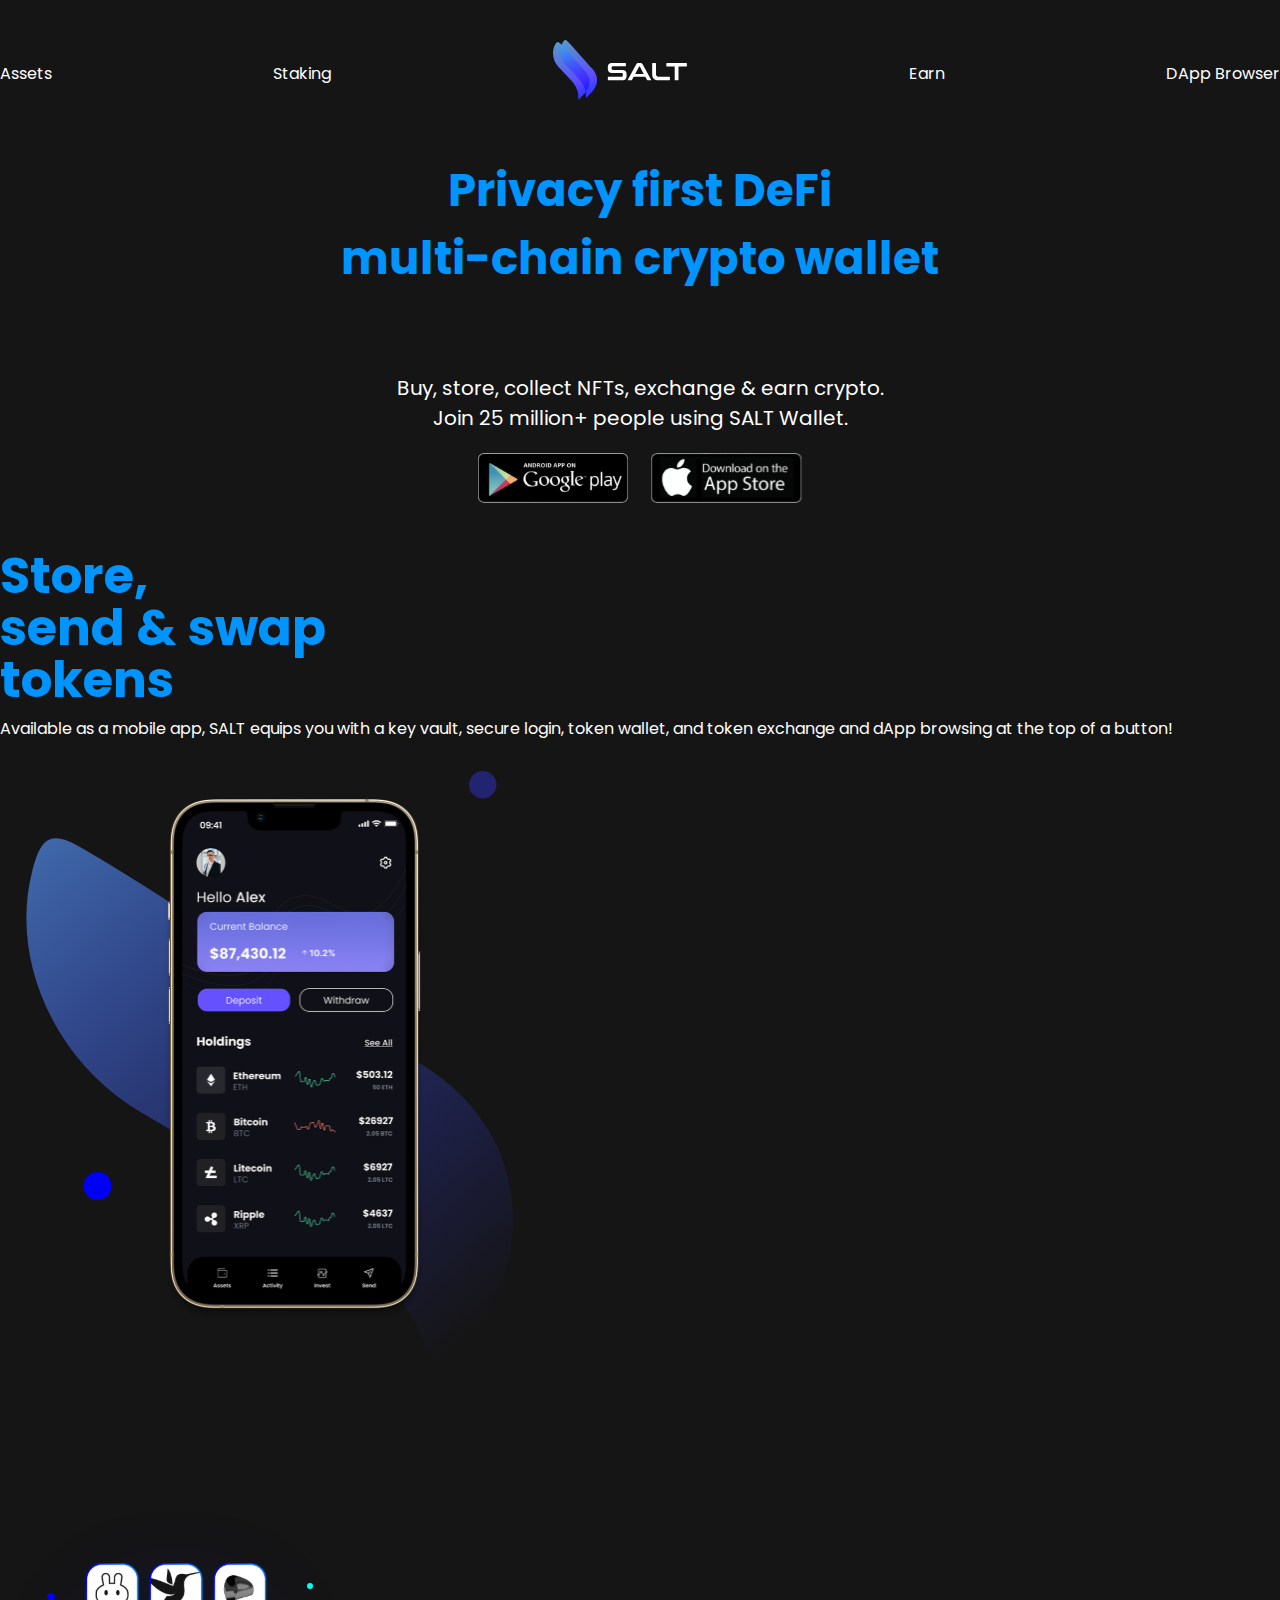
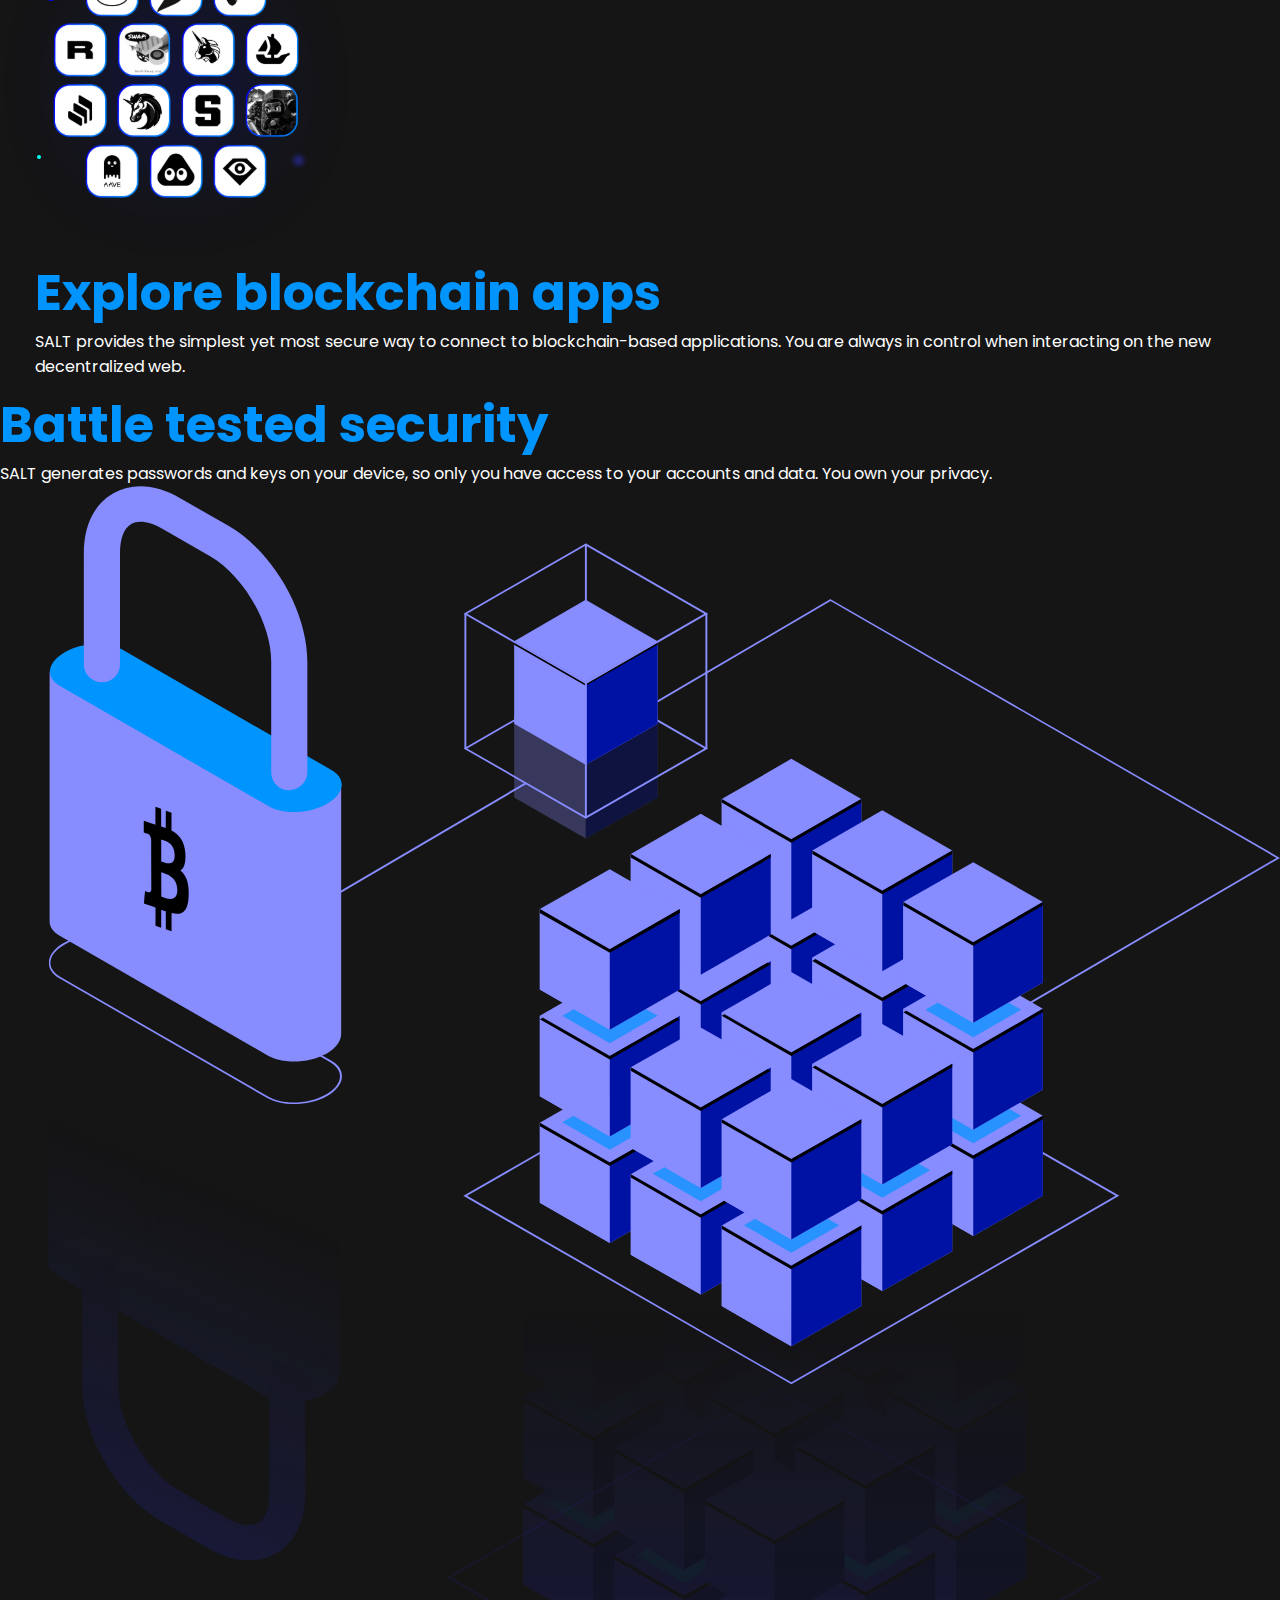
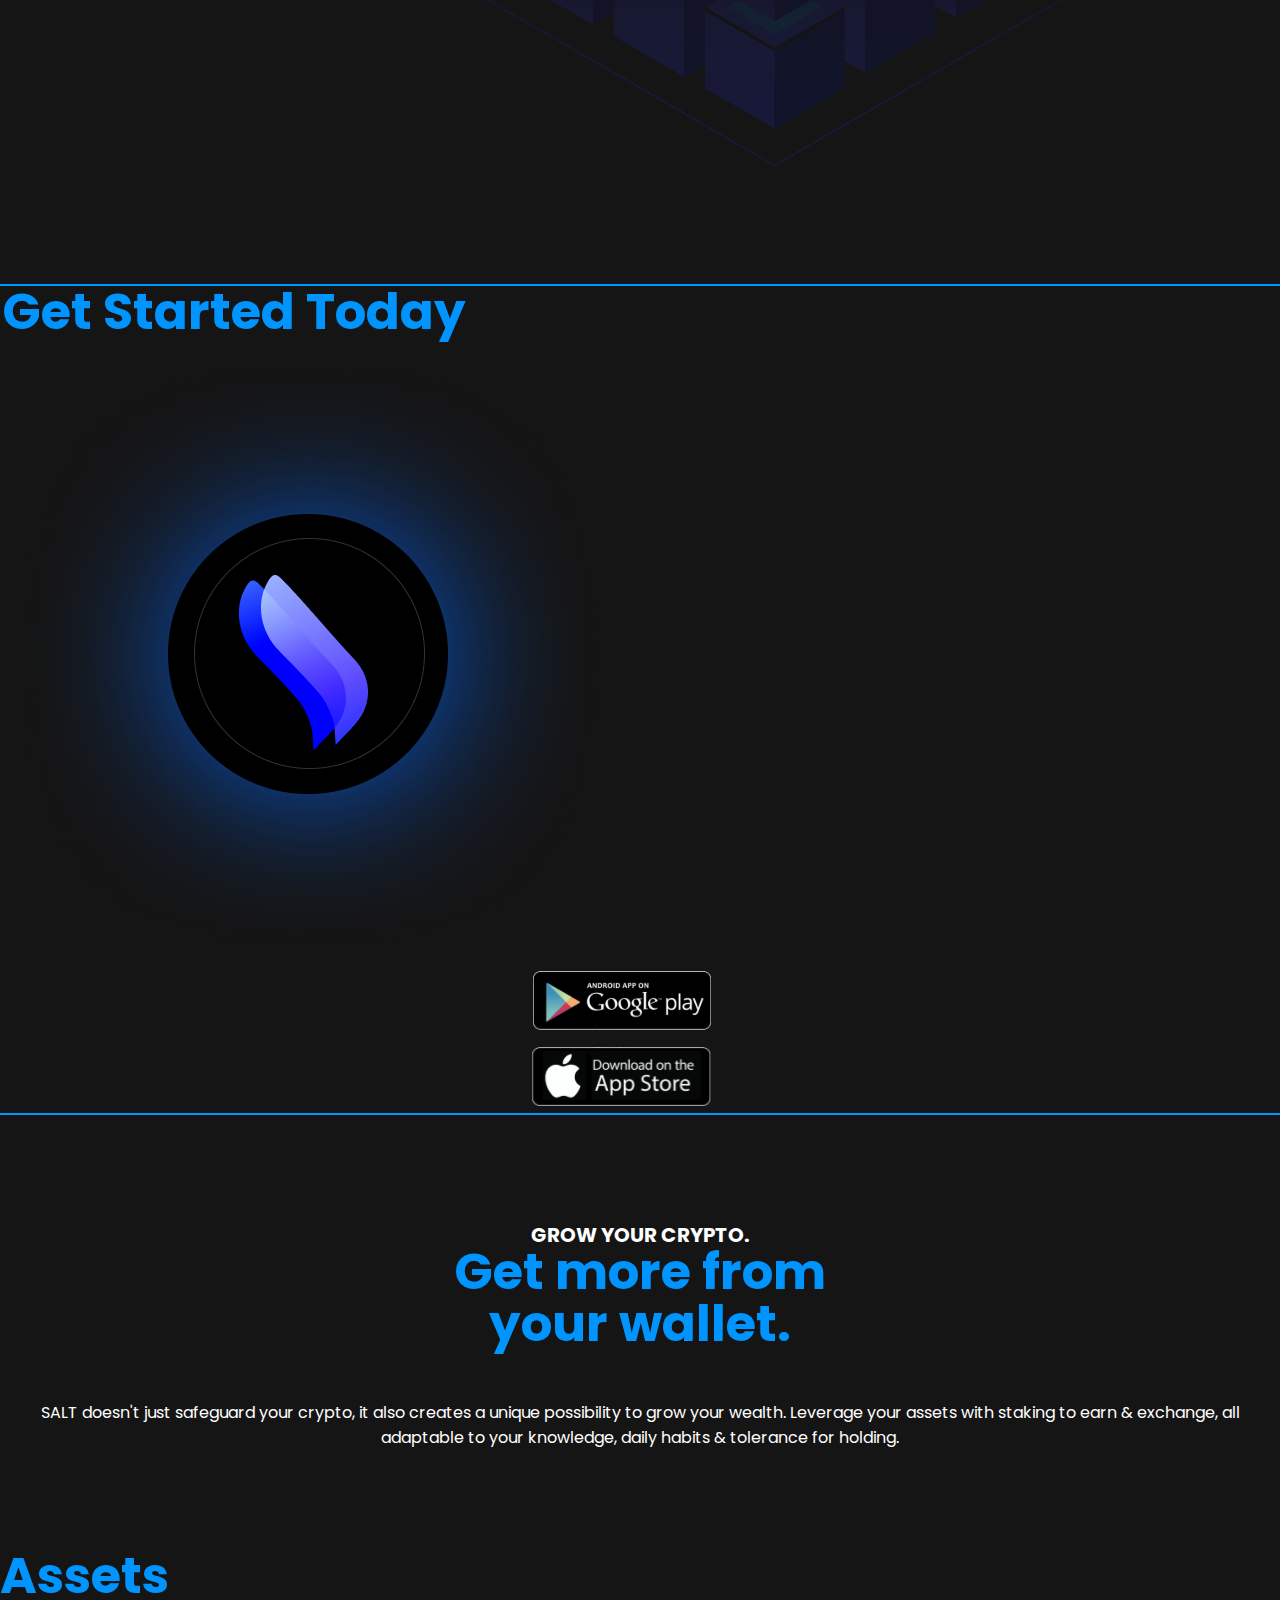
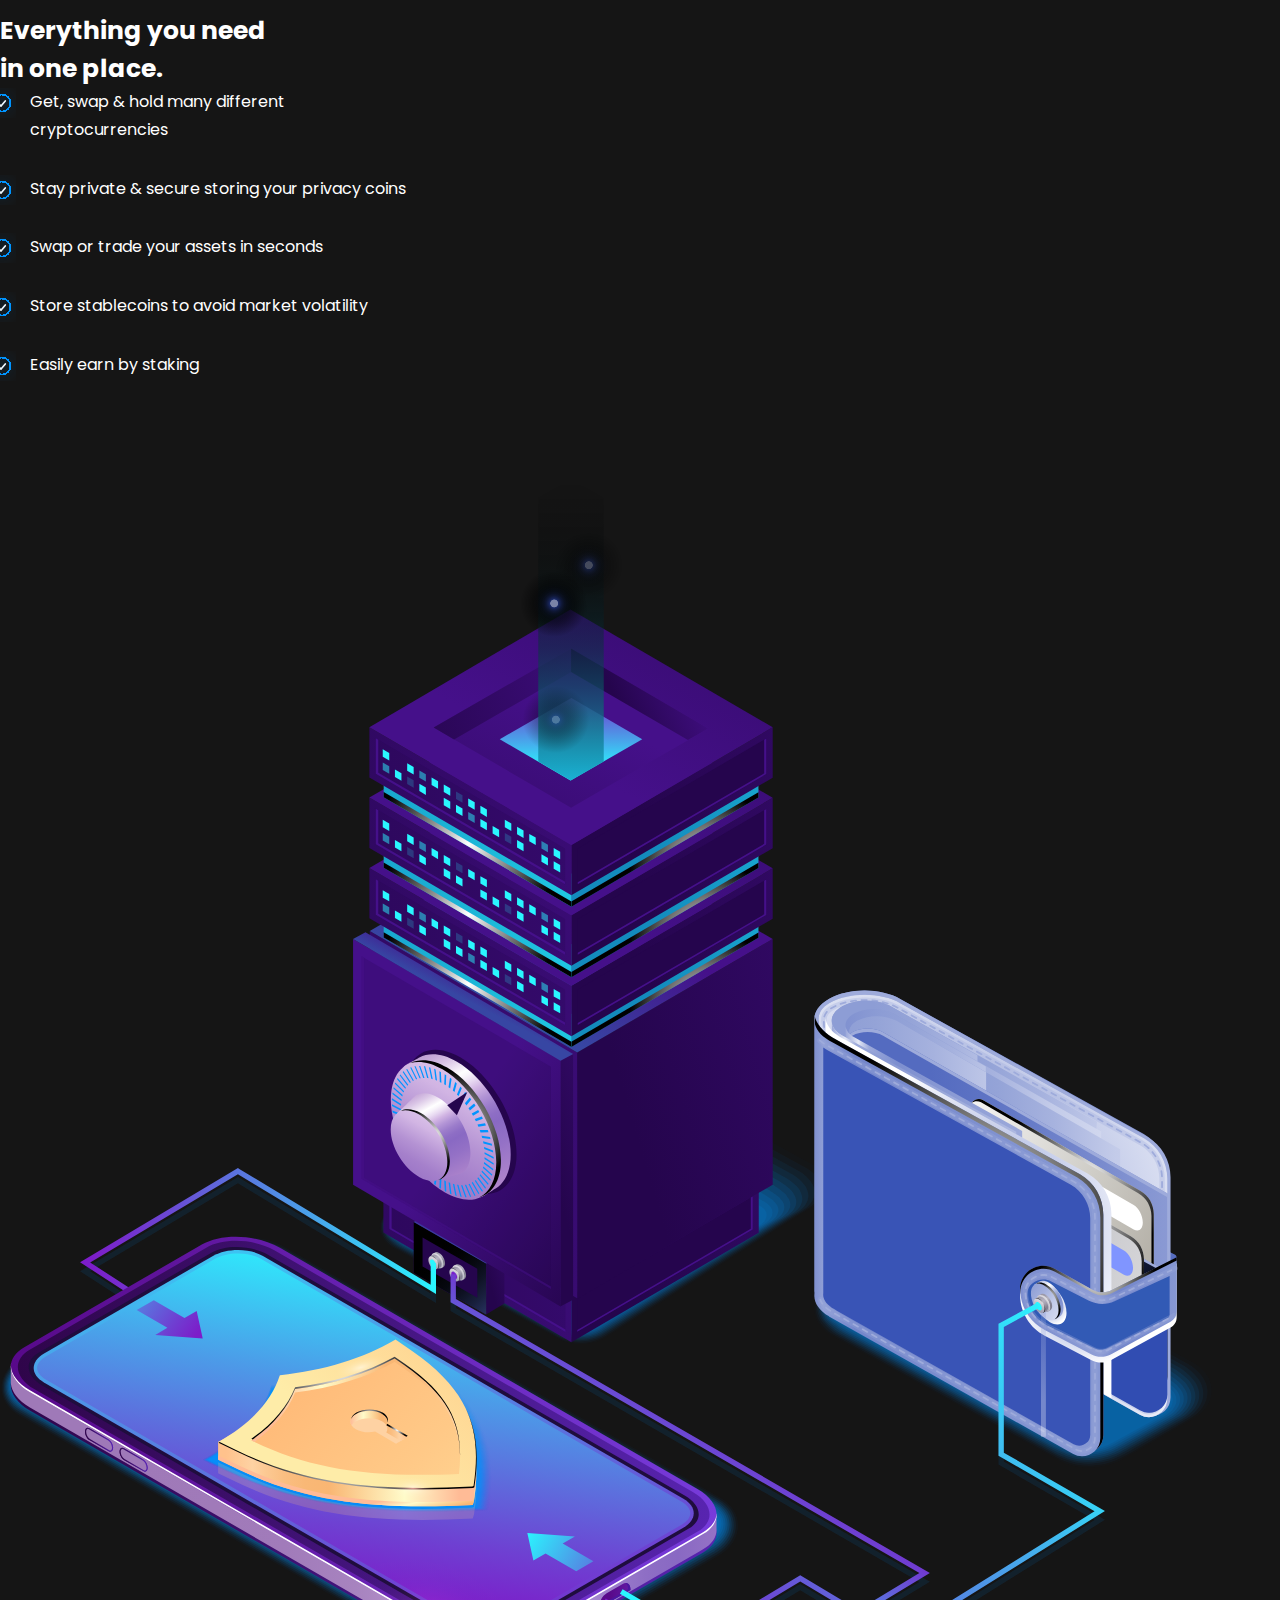
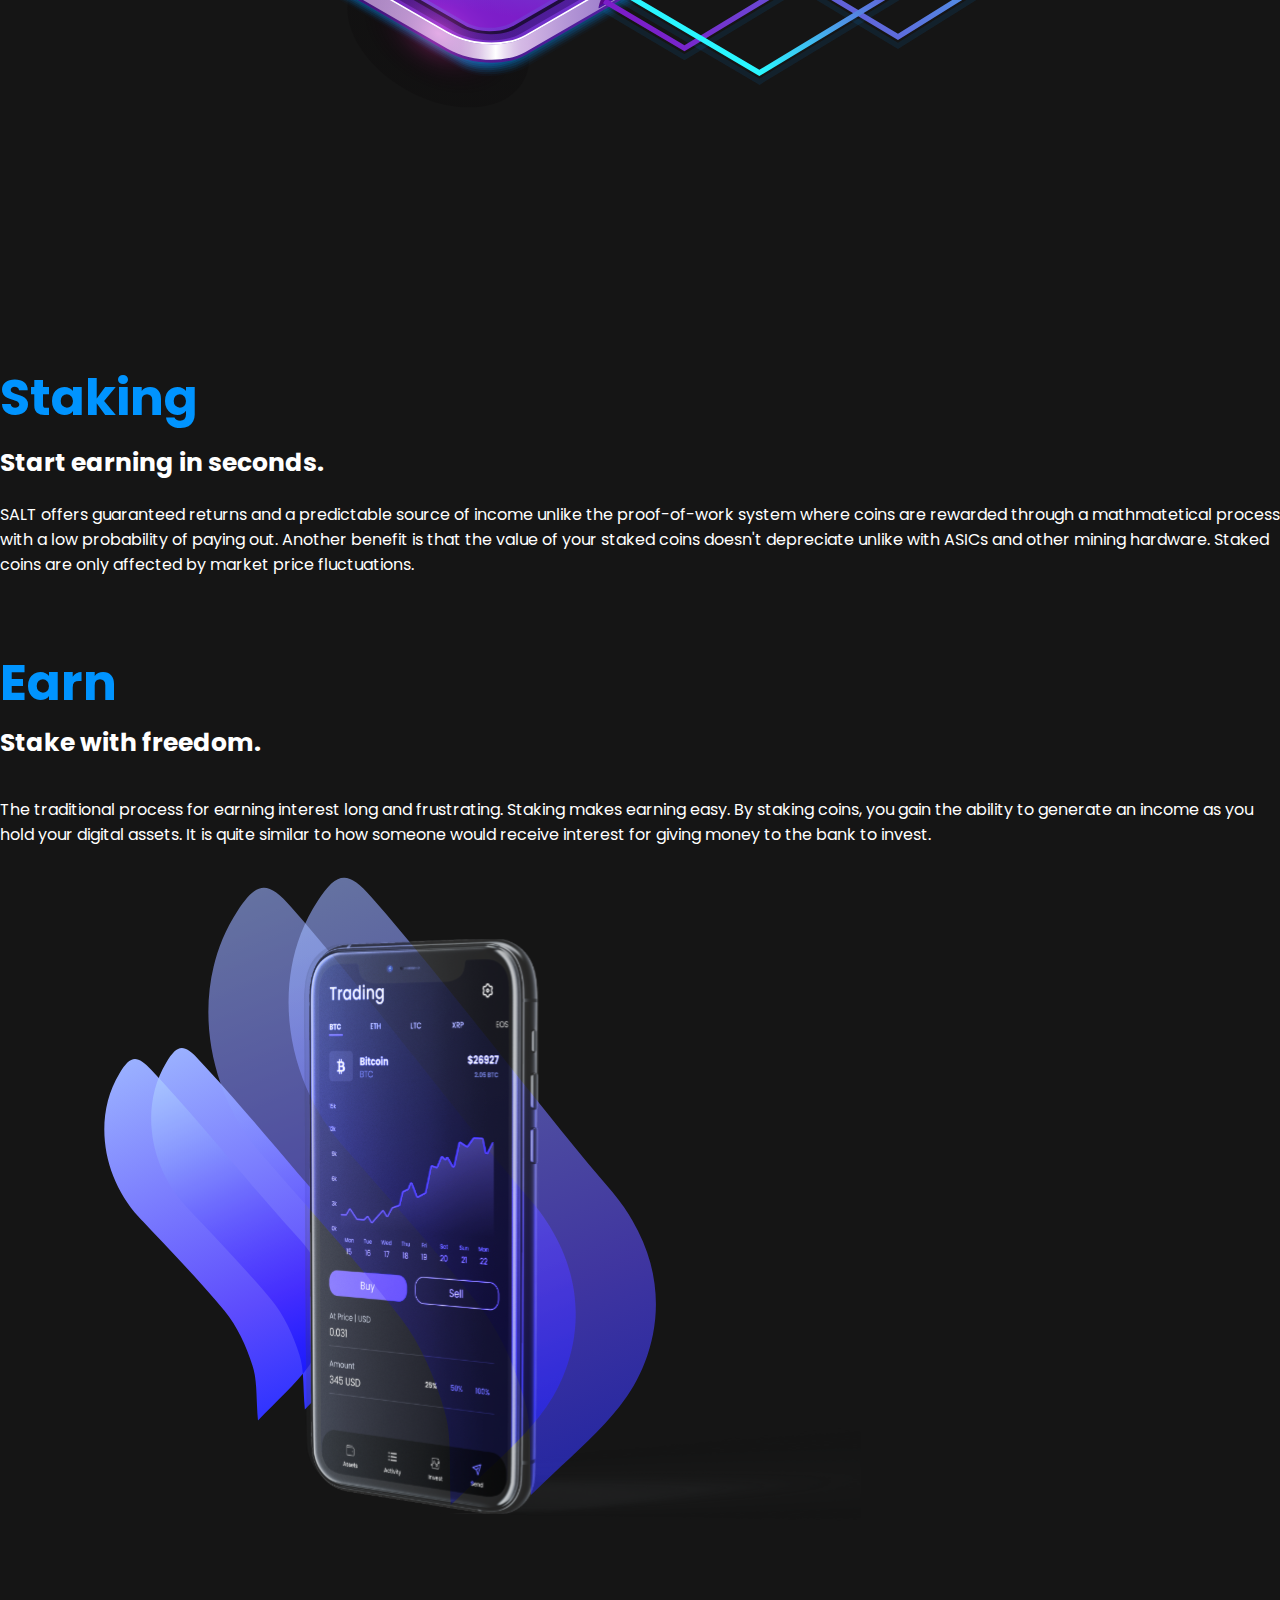
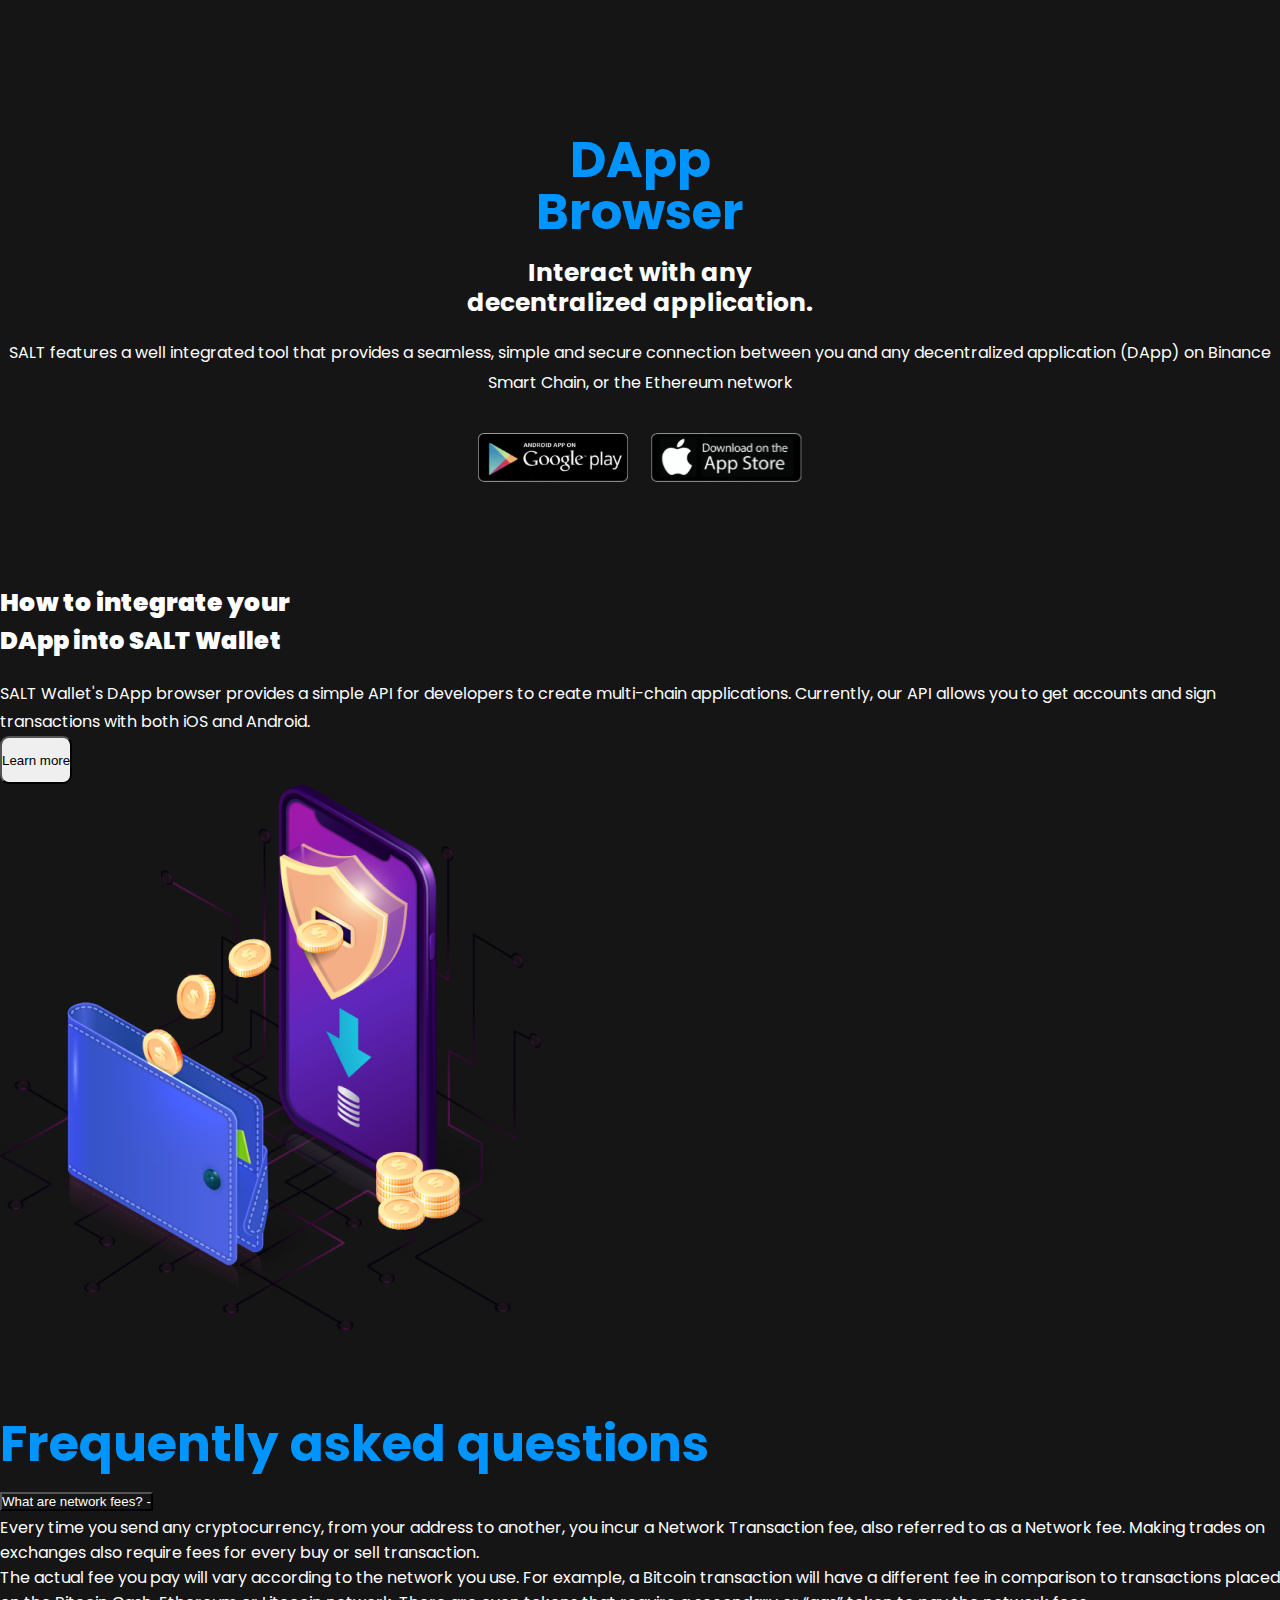
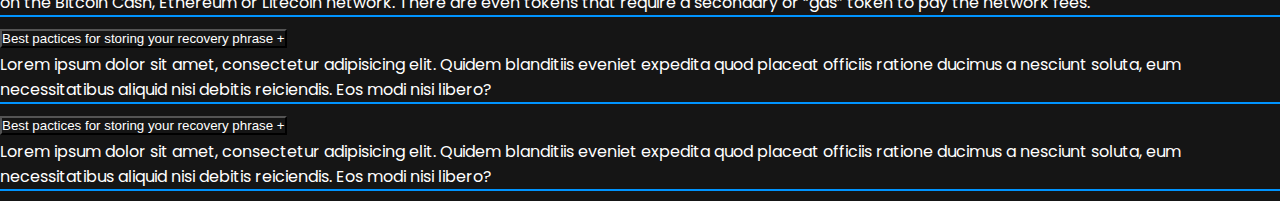
==== Assets/index.html @ 7ba1b52d "Add Salt-Wallet-Website" ====
<!DOCTYPE html>
<html lang="en">

<head>
    <meta charset="UTF-8">
    <meta name="viewport" content="width=device-width, initial-scale=1.0">
    <title>SALT Wallet - Privacy first DeFi crypto wallet</title>
    <link href="https://cdn.jsdelivr.net/npm/bootstrap@5.0.2/dist/css/bootstrap.min.css" rel="stylesheet"
        integrity="sha384-EVSTQN3/azprG1Anm3QDgpJLIm9Nao0Yz1ztcQTwFspd3yD65VohhpuuCOmLASjC" crossorigin="anonymous">
    <link rel="preconnect" href="https://fonts.googleapis.com">
    <link rel="preconnect" href="https://fonts.gstatic.com" crossorigin>
    <link href="https://fonts.googleapis.com/css2?family=Poppins:wght@200;300;400;500;800&display=swap"
        rel="stylesheet">
    <link rel="stylesheet" href="./CSS/style.css">
</head>

<body>
    <!-- header section started -->
    <header>
        <div class="container">
            <div class="row">
                <div class="col-lg-12">
                    <nav>
                        <ul class="header-list">
                            <li>
                                <a href="#">
                                    Assets
                                </a>
                            </li>
                            <li>
                                <a href="#">
                                    Staking
                                </a>
                            </li>
                            <li>
                                <a href="#">
                                    <img class="Salt-Logo" src="./Images/Salt-Logo.svg" alt="Salt-Logo">
                                </a>
                            </li>
                            <li>
                                <a href="#">
                                    Earn
                                </a>
                            </li>
                            <li>
                                <a href="#">
                                    DApp Browser
                                </a>
                            </li>
                        </ul>
                    </nav>
                </div>
            </div>
        </div>
    </header>
    <!-- header section closed -->
    <!-- banner section started -->
    <section class="banner">
        <div class="container">
            <div class="row">
                <div class="col-lg-2"></div>
                <div class="col-lg-8">
                    <h1 class="banner-h">
                        Privacy first DeFi
                        <br>
                        multi-chain crypto wallet
                    </h1>
                    <p class="banner-para">
                        Buy, store, collect NFTs, exchange & earn crypto.
                        <br>
                        Join 25 million+ people using SALT Wallet.
                    </p>
                    <div>
                        <ul class="banner-btn">
                            <li class="first">
                                <a href="#">
                                    <img class="banner-btn-img" src="../Assets/Images/google-play-btn.svg"
                                        alt="google-play-btn">
                                </a>
                            </li>
                            <li class="second">
                                <a href="#">
                                    <img class="banner-btn-img" src="../Assets/Images/Apps-store-btn.svg"
                                        alt="Apps-store-btn">
                                </a>
                            </li>
                        </ul>
                    </div>
                </div>
                <div class="col-lg-2"></div>
            </div>
        </div>
    </section>
    <!-- banner section closed -->
    <!-- buy right section started -->
    <section>
        <div class="container">
            <div class="row align-items-center">
                <div class="col-lg-6">
                    <div class="buy-content">
                        <h2 class="sec-heading">
                            Store,
                            <br>
                            send & swap
                            <br>
                            tokens
                        </h2>
                        <p class="sec-para">
                            Available as a mobile app, SALT equips you with a key vault, secure login, token wallet, and
                            token exchange and dApp browsing at the top of a button!
                        </p>
                    </div>
                </div>
                <div class="col-lg-6">
                    <div class="buy-img">
                        <img src="./Images/buy-img.svg" alt="">
                    </div>
                </div>
            </div>
        </div>
    </section>
    <!-- buy right section closed -->
    <!-- buy left section started -->
    <section>
        <div class="container">
            <div class="row align-items-center">
                <div class="col-lg-5">
                    <div class="buy-img">
                        <img src="./Images/buy-img-img-left.svg" alt="Images">
                    </div>
                </div>
                <div class="col-lg-7">
                    <div class="buy-left-content">
                        <h2 class="sec-heading">
                            Explore blockchain apps
                        </h2>
                        <p class="sec-para">
                            SALT provides the simplest yet most secure way to connect to blockchain-based applications.
                            You are always in control when interacting on the new decentralized web.
                        </p>
                    </div>
                </div>
            </div>
        </div>
    </section>
    <!-- buy left section closed -->
    <!-- box section started -->
    <section>
        <div class="container">
            <div class="row align-items-center">
                <div class="col-lg-6">
                    <div class="buy-content">
                        <h2 class="sec-heading">
                            Battle tested security
                        </h2>
                        <p class="sec-para">
                            SALT generates passwords and keys on your device, so only you have access to your accounts
                            and data. You own your privacy.
                        </p>
                    </div>
                </div>
                <div class="col-lg-6">
                    <div class="box-img">
                        <img src="./Images/img-box.svg" alt="">
                    </div>
                </div>
            </div>
        </div>
    </section>
    <!-- box section closed -->
    <!-- border section started -->
    <section class="border-sec">
        <div class="container">
            <div class="row align-items-center">
                <div class="col-lg-4">
                    <h2 class="sec-heading">
                        Get Started Today
                    </h2>
                </div>
                <div class="col-lg-5">
                    <div class="center-logo">
                        <img src="./Images/center-logo.png" alt="">
                    </div>
                </div>
                <div class="col-lg-3">
                    <div class="app-btn">
                        <a href="#">
                            <img src="../Assets/Images/google-play-btn.svg" alt="google-play-btn">
                        </a>
                        <a href="#">
                            <img src="../Assets/Images/Apps-store-btn.svg" alt="Apps-store-btn">
                        </a>
                    </div>
                </div>
            </div>
        </div>
    </section>
    <!-- border section closed -->
    <!-- Wallet section started -->
    <section class="Wallet">
        <div class="container">
            <div class="row">
                <div class="col-lg-12">
                    <div class="content-box">
                        <div class="sub-heading">
                            <h3 class="sub-h-1">
                                GROW YOUR CRYPTO.
                            </h3>
                            <h2 class="sec-heading sub-h-2">
                                Get more from
                                <br>
                                your wallet.
                            </h2>
                        </div>
                        <p class="sec-para Wallet-p">
                            SALT doesn't just safeguard your crypto, it also creates a unique possibility to grow your
                            wealth. Leverage your assets with staking to earn & exchange, all adaptable to your
                            knowledge, daily habits & tolerance for holding.
                        </p>
                    </div>
                </div>
            </div>
        </div>
    </section>
    <!-- Wallet section closed -->
    <!-- list section started -->
    <section class="list">
        <div class="container">
            <div class="row align-items-center">
                <div class="col-lg-6">
                    <div class="assets-content">
                        <h2 class="sec-heading">
                            Assets
                        </h2>
                        <h3>
                            Everything you need
                            <br>
                            in one place.
                        </h3>
                    </div>
                </div>
                <div class="col-lg-6">
                    <div class="assets-list">
                        <ul>
                            <li>
                                Get, swap & hold many different
                                <br>
                                cryptocurrencies
                            </li>
                            <li>
                                Stay private & secure storing your privacy coins
                            </li>
                            <li>
                                Swap or trade your assets in seconds
                            </li>
                            <li>
                                Store stablecoins to avoid market volatility
                            </li>
                            <li>
                                Easily earn by staking
                            </li>
                        </ul>
                    </div>
                </div>
            </div>
        </div>
    </section>
    <!-- list section closed -->
    <!-- staking section started -->
    <section class="staking">
        <div class="container">
            <div class="row">
                <div class="col-lg-6">
                    <div class="staking-img">
                        <img src="./Images/staking.svg" alt="Images">
                    </div>
                </div>
                <div class="col-lg-6">
                    <div class="staking-content">
                        <h2 class="sec-heading" style="margin-bottom: 20px;">
                            Staking
                        </h2>
                        <h3 class="staking-h-2">
                            Start earning in seconds.
                        </h3>
                        <p class="sec-para 2">
                            SALT offers guaranteed returns and a predictable source of income unlike the proof-of-work
                            system where coins are rewarded through a mathmatetical process with a low probability of
                            paying out. Another benefit is that the value of your staked coins doesn't depreciate unlike
                            with ASICs and other mining hardware. Staked coins are only affected by market price
                            fluctuations.
                        </p>
                    </div>
                </div>
            </div>
        </div>
    </section>
    <!-- staking section closed -->
    <!-- earn section started -->
    <section class="earn">
        <div class="container">
            <div class="row align-items-center">
                <div class="col-lg-6">
                    <div class="earn-content">
                        <h2 class="sec-heading" style="padding-bottom: 5px;">
                            Earn
                        </h2>
                        <h3>
                            Stake with freedom.
                        </h3>
                        <p class="sec-para">
                            The traditional process for earning interest long and frustrating. Staking makes earning
                            easy. By staking coins, you gain the ability to generate an income as you hold your digital
                            assets. It is quite similar to how someone would receive interest for giving money to the
                            bank to invest.
                        </p>
                    </div>
                </div>
                <div class="col-lg-6">
                    <div class="buy-img">
                        <img src="./Images/Earn.svg" alt="Images">
                    </div>
                </div>
            </div>
        </div>
    </section>
    <!-- earn section closed -->
    <!-- browser section started -->
    <section class="banner">
        <div class="container">
            <div class="row">
                <!-- <div class="col-lg-1"></div> -->
                <div class="col-lg-12">
                    <div class="browser-content">
                        <h2 class="sec-heading" style="padding-bottom: 10px;">
                            DApp
                            <br>
                            Browser
                        </h2>
                        <h3>
                            Interact with any
                            <br>
                            decentralized application.
                        </h3>
                        <p class="sec-para">
                            SALT features a well integrated tool that provides a seamless, simple and secure connection
                            between you and any decentralized application (DApp) on Binance Smart Chain, or the Ethereum
                            network
                        </p>
                    </div>
                    <div class="browser-btn">
                        <ul class="banner-btn">
                            <li class="first">
                                <a href="#">
                                    <img class="banner-btn-img" src="../Assets/Images/google-play-btn.svg"
                                        alt="google-play-btn">
                                </a>
                            </li>
                            <li class="second">
                                <a href="#">
                                    <img class="banner-btn-img" src="../Assets/Images/Apps-store-btn.svg"
                                        alt="Apps-store-btn">
                                </a>
                            </li>
                        </ul>
                    </div>
                </div>
                <!-- <div class="col-lg-1"></div> -->
            </div>
        </div>
    </section>
    <!-- browser section closed -->
    <section class="earn">
        <div class="container">
            <div class="row align-items-center">
                <div class="col-lg-6">
                    <div class="coin-content">
                        <h3>
                            <b>
                                How to integrate your
                            </b>
                        </h3>
                        <h2>
                            <b>
                                DApp into SALT Wallet
                            </b>
                        </h2>
                        <p class="sec-para">
                            SALT Wallet's DApp browser provides a simple API for developers to create multi-chain
                            applications. Currently, our API allows you to get accounts and sign transactions with both
                            iOS and Android.
                        </p>
                        <button style="height: 48px; border-radius: 9px;" class="btn btn-primary" type="submit">Learn more</button>
                    </div>
                </div>
                <div class="col-lg-6">
                    <div class="buy-img">
                        <img src="./Images/coin wallet.png" alt="Images">
                    </div>
                </div>
            </div>
        </div>
    </section>
    <section class="section">
        <div class="container">
            <div class="row justify-content-center">
                <div class="col-lg-4">
                    <h2 class="sec-heading">Frequently asked questions</h2>
                </div>
            </div>
            <div class="row">
                <div class="col-lg-12">
                    <div class="faq-list">
                        <div class="accordion" id="accordionExample">
                            <div class="accordion-item">
                                <h2 class="accordion-header" id="headingOne">
                                    <button class="accordion-button" type="button" data-bs-toggle="collapse"
                                        data-bs-target="#collapseOne" aria-expanded="true" aria-controls="collapseOne">
                                        What are network fees?
                                    </button>
                                </h2>
                                <div id="collapseOne" class="accordion-collapse collapse show"
                                    aria-labelledby="headingOne" data-bs-parent="#accordionExample">
                                    <div class="accordion-body">
                                        <p>
                                            Every time you send any cryptocurrency, from your address to another, you
                                            incur
                                            a Network Transaction fee, also referred to as a Network fee. Making trades
                                            on
                                            exchanges also require fees for every buy or sell transaction.
                                        </p>

                                        <p>
                                            The actual fee you pay will vary according to the network you use. For
                                            example,
                                            a Bitcoin transaction will have a different fee in comparison to
                                            transactions
                                            placed on the Bitcoin Cash, Ethereum or Litecoin network. There are even
                                            tokens
                                            that require a secondary or “gas” token to pay the network fees.
                                        </p>
                                    </div>
                                </div>
                            </div>
                            <div class="accordion-item">
                                <h2 class="accordion-header" id="headingTwo">
                                    <button class="accordion-button collapsed" type="button" data-bs-toggle="collapse"
                                        data-bs-target="#collapseTwo" aria-expanded="false" aria-controls="collapseTwo">
                                        Best pactices for storing your recovery phrase
                                    </button>
                                </h2>
                                <div id="collapseTwo" class="accordion-collapse collapse" aria-labelledby="headingTwo"
                                    data-bs-parent="#accordionExample">
                                    <div class="accordion-body">
                                        <p>
                                            Lorem ipsum dolor sit amet, consectetur adipisicing elit. Quidem blanditiis
                                            eveniet expedita quod placeat officiis ratione ducimus a nesciunt soluta,
                                            eum necessitatibus aliquid nisi debitis reiciendis. Eos modi nisi libero?
                                        </p>
                                    </div>
                                </div>
                            </div>

                            <div class="accordion-item">
                                <h2 class="accordion-header" id="headingTwo">
                                    <button class="accordion-button collapsed" type="button" data-bs-toggle="collapse"
                                        data-bs-target="#collapseThree" aria-expanded="false"
                                        aria-controls="collapseThree">
                                        Best pactices for storing your recovery phrase
                                    </button>
                                </h2>
                                <div id="collapseThree" class="accordion-collapse collapse" aria-labelledby="headingTwo"
                                    data-bs-parent="#accordionExample">
                                    <div class="accordion-body">
                                        <p>
                                            Lorem ipsum dolor sit amet, consectetur adipisicing elit. Quidem blanditiis
                                            eveniet expedita quod placeat officiis ratione ducimus a nesciunt soluta,
                                            eum necessitatibus aliquid nisi debitis reiciendis. Eos modi nisi libero?
                                        </p>
                                    </div>
                                </div>
                            </div>
                        </div>
                    </div>
                </div>
            </div>
        </div>
    </section>
    <script src="https://cdn.jsdelivr.net/npm/bootstrap@5.0.2/dist/js/bootstrap.bundle.min.js"
    integrity="sha384-MrcW6ZMFYlzcLA8Nl+NtUVF0sA7MsXsP1UyJoMp4YLEuNSfAP+JcXn/tWtIaxVXM"
    crossorigin="anonymous"></script>
</body>
</html>
---- Assets/CSS/style.css ----
*{
    padding: 0;
    margin: 0;
    box-sizing: border-box;
}
section{
    padding: 10px 0;
}
body{
    background-color: #151515;
    color: white;
    font-family: 'Poppins', sans-serif;
}
ul{
   list-style: none;
   margin: 0;
   padding: 0; 
}
h3{
    font-size: 25px;
}
/* header section started */
.Salt-Logo{
    width: 135px;
}
a{
    text-decoration: none;
    color: white;
}
.header-list a:hover{
    color: #0094ff;
    transition: all 0.4s ease-in;
}
.header-list{
    display: flex;
    align-items: center;
    justify-content: space-between;
    padding: 40px 0;
}
/* header section closed */
/* banner section started */
section .banner{
    background: url();
}
.banner-h{
    font-size: 45px;
    color: #0094FF;
    text-align: center;
}
.banner-para{
    text-align: center;
    font-size: 20px;
    margin: 80px auto 0 auto;
}
.banner-btn{
    display: flex;
    justify-content: center;
    gap: 23px;
    margin: 20px auto;
}
.banner-btn .first{
    text-align: right;
}
.banner-btn .second{
    text-align: left;
}
.banner-btn-img{
    width: 70%;
}
.banner-btn-img:hover{
    filter: drop-shadow(0 0 5px #fff);
    transition: all .5s ease-in-out;
}
/* banner section closed */
/* buy right section started */
.sec-heading{
    font-size: 50px;
    color: #0094FF;
    margin: 0 0 10px;   
    line-height: 52px;}
.sec-para{
    font-size: 16px;
}
.buy-img img{
    max-width: 100%;
}
/* buy right section closed */
/* buy left section started */
.buy-left-content{
    padding-left: 35px;
}
/* buy left section closed */
/* box section started */
.box-img img {
    width: 100%;
}
/* box section closed */
/* border section started */
.border-sec .row{
    padding: 0px 55px;
    border: 2px solid #0094ff;
    border-radius: 46px;
    margin-left: -55px;
    margin-right: -55px;
}
.center-logo img{
    max-width: 100%;
}
.border-sec{
    padding: 70px 0;
}
.border-sec .app-btn{
    width: auto;
    display: flex;
    gap: 10px;
    flex-direction: column;
    align-items: center;
}
.app-btn img{
    width: 83%;
}
.app-btn img:hover{
    filter: drop-shadow(0 0 5px #fff);
    transition: all .5s ease-in-out;
}
/* border section closed */
/* Wallet section started */
.content-box{
    text-align: center;
}
.sub-h-1{
    font-size: 20px;
    line-height: 21px;      
}
.Wallet-p{
    margin-top: 50px;
}
.Wallet{
    padding: 40px 0;
}
/* Wallet section closed */
/* list section started */
.assets-list li{
    padding-bottom: 30px;
    position: relative;
    padding-left: 30px;
    line-height: 179.7%;
}
.assets-list li::before{
    left: -21px;
    top: -7px;
    width: 46px;
    height: 46px;
    position: absolute;
    content: '';
    background: url(../Images/li.svg);
    background-size: contain;
}
.list{
    padding: 60px 0;
}
/* list section closed */
/* staking section started */
.staking-h-2{
    margin-bottom: 20px;
}
.staking-content{
    padding-top: 20%;
}
.staking img{
    width: 95%;
}
/* staking section closed */
/* earn section started */
.earn-content h3{
    padding-bottom: 35px;
}
.earn{
    padding: 70px 0;
}
/* earn section closed */
/* browser section started */
.browser-content{
    text-align: center;
    line-height: 30px;
}
.browser-content h3{
    padding-bottom: 20px;
}
.browser-btn{
    padding-top: 15px;
}
/* browser section closed */
.coin-content{
    line-height: 28px;
}
.coin-content h3{
    padding-bottom: 10px;
}
.coin-content h2{
    padding-bottom: 25px;
}

.faq-list .accordion-button{
    background-color: transparent;
    box-shadow: none;
    color: #fff;
}
.faq-list .accordion-item{
    background-color: transparent;
    border: none;
    border-bottom: 2px solid #0094FF;
}
.faq-list .accordion-button::after{
    content: '+';
    background-image: none;
}
.faq-list .accordion-button:not(.collapsed)::after{
    content: '-';
}
.faq-list .accordion-item:last-of-type{
    border-radius: 0;
}
.faq-list .accordion-button{
    background-color: transparent;
    box-shadow: none;
    color: #fff;
}
.faq-list .accordion-item{
    background-color: transparent;
    border: none;
    border-bottom: 2px solid #0094FF;
}
.faq-list .accordion-button::after{
    content: '+';
    background-image: none;
}
.faq-list .accordion-button:not(.collapsed)::after{
    content: '-';
}
.faq-list .accordion-item:last-of-type{
    border-radius: 0;
}
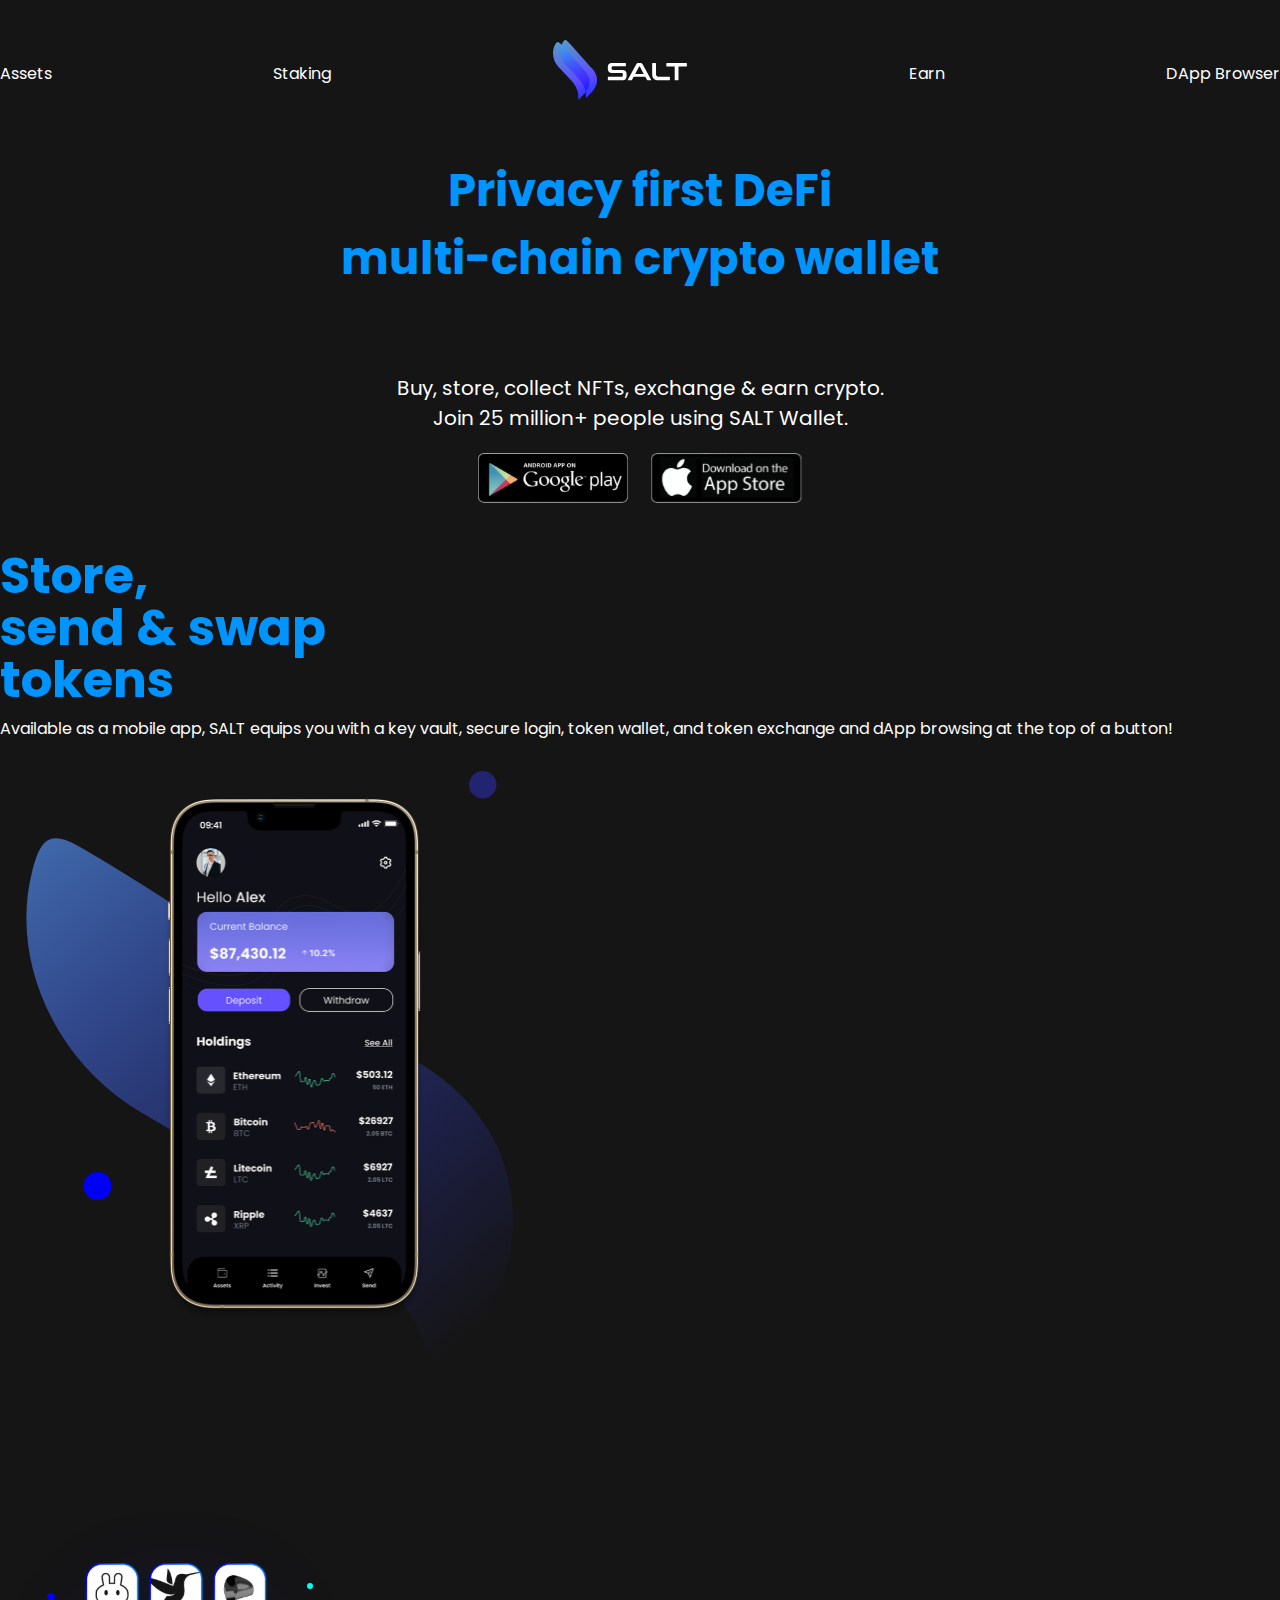
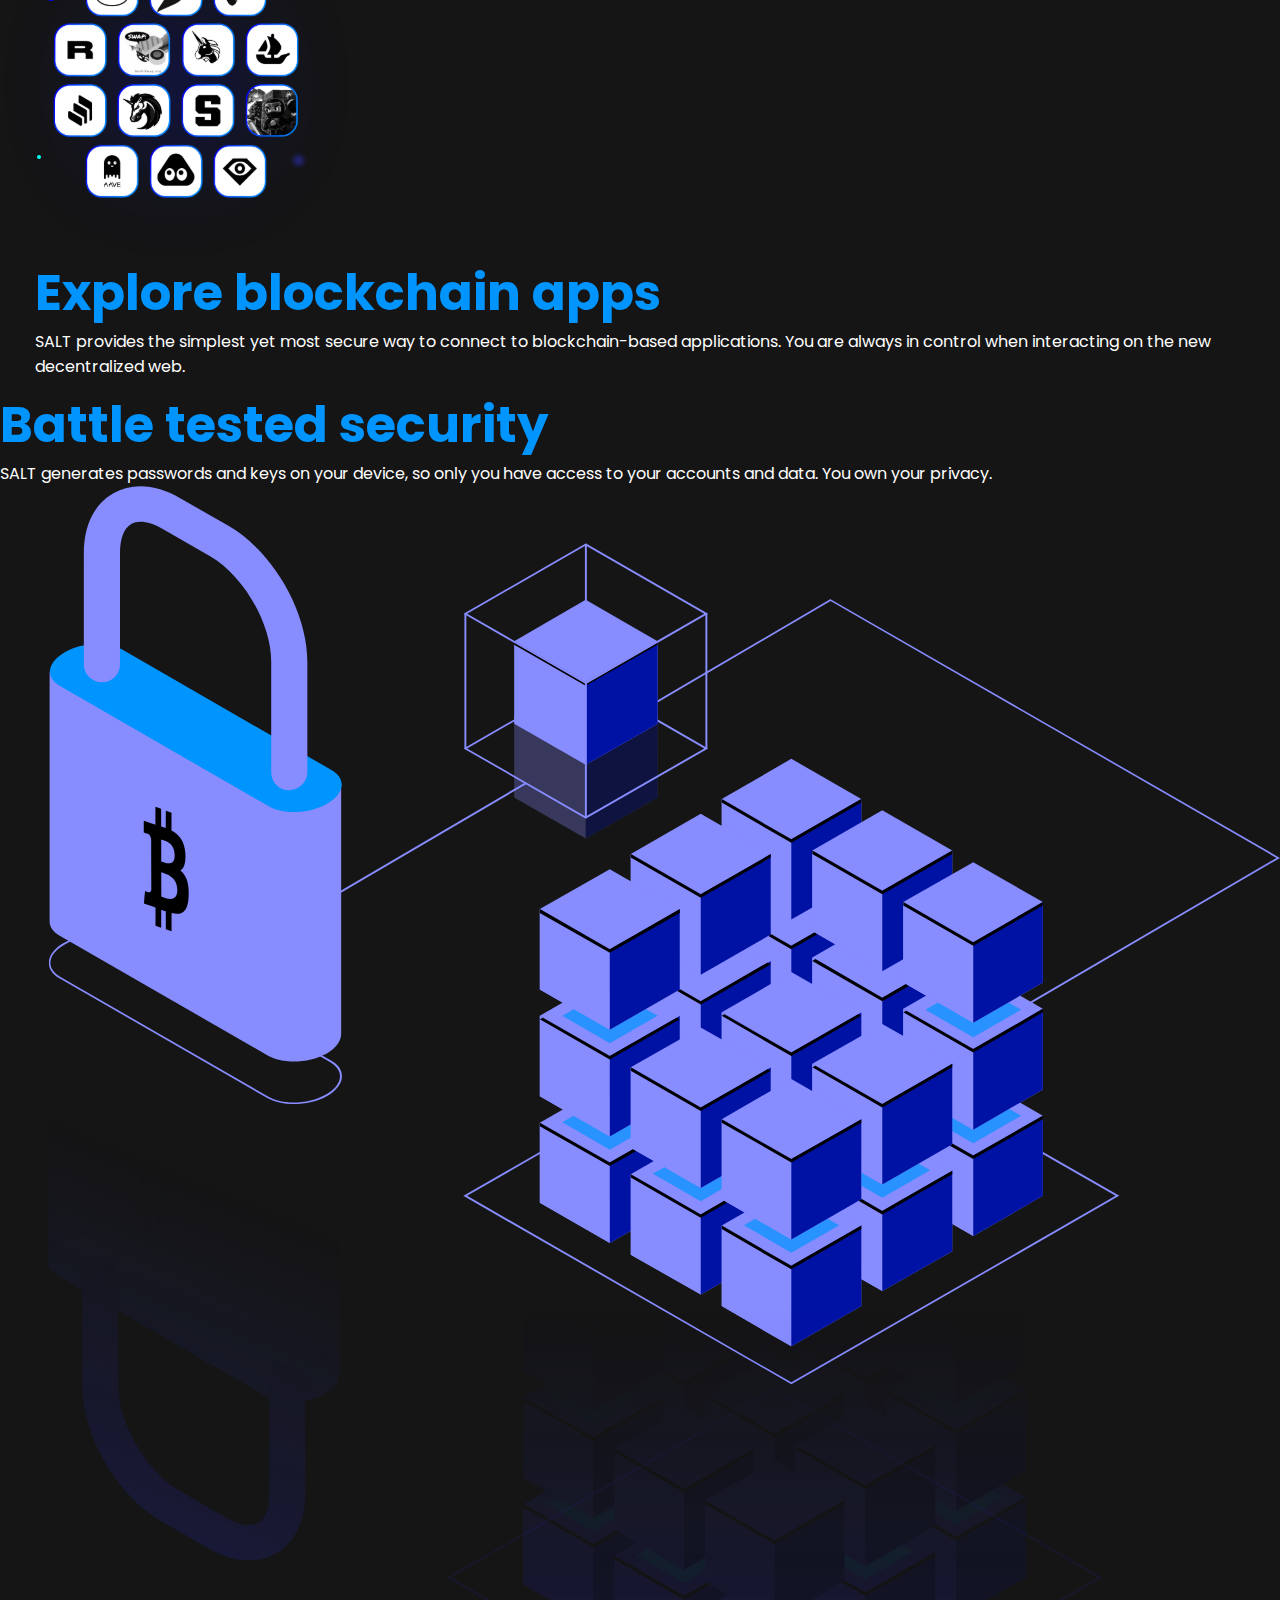
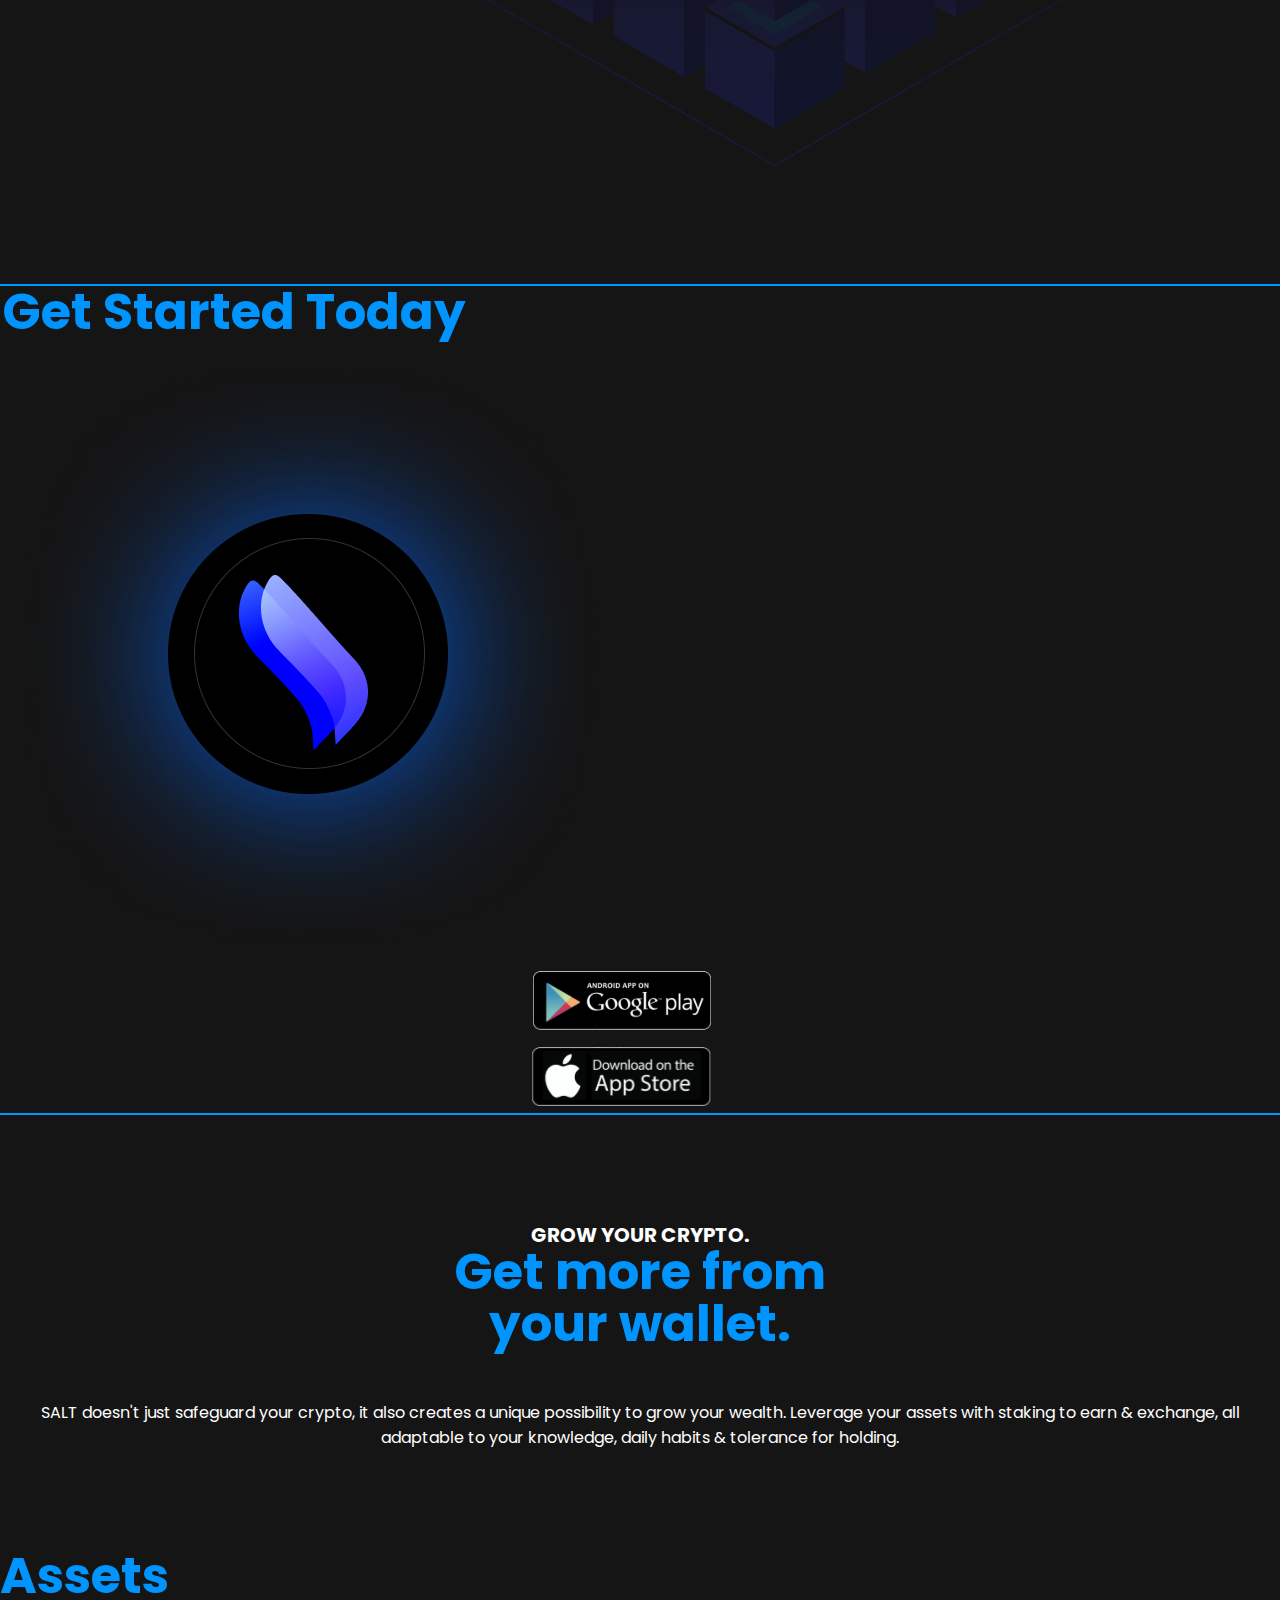
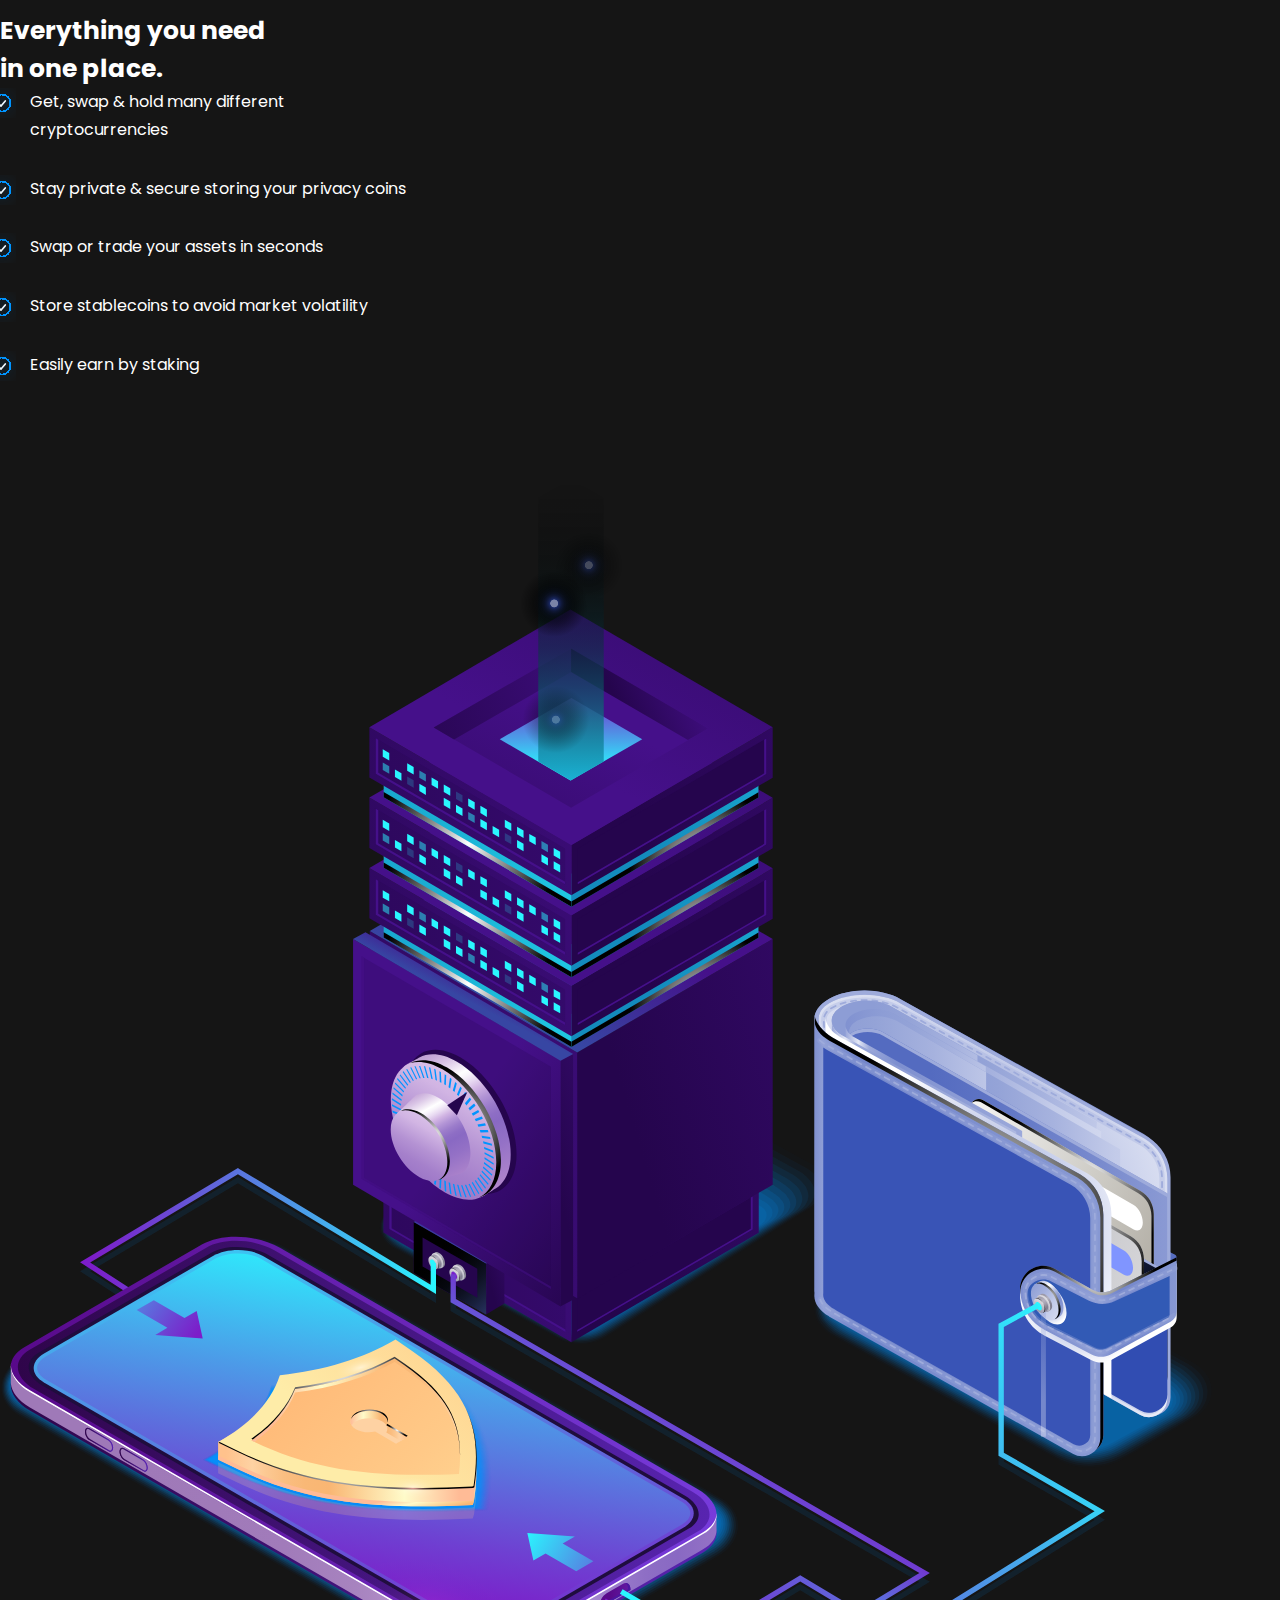
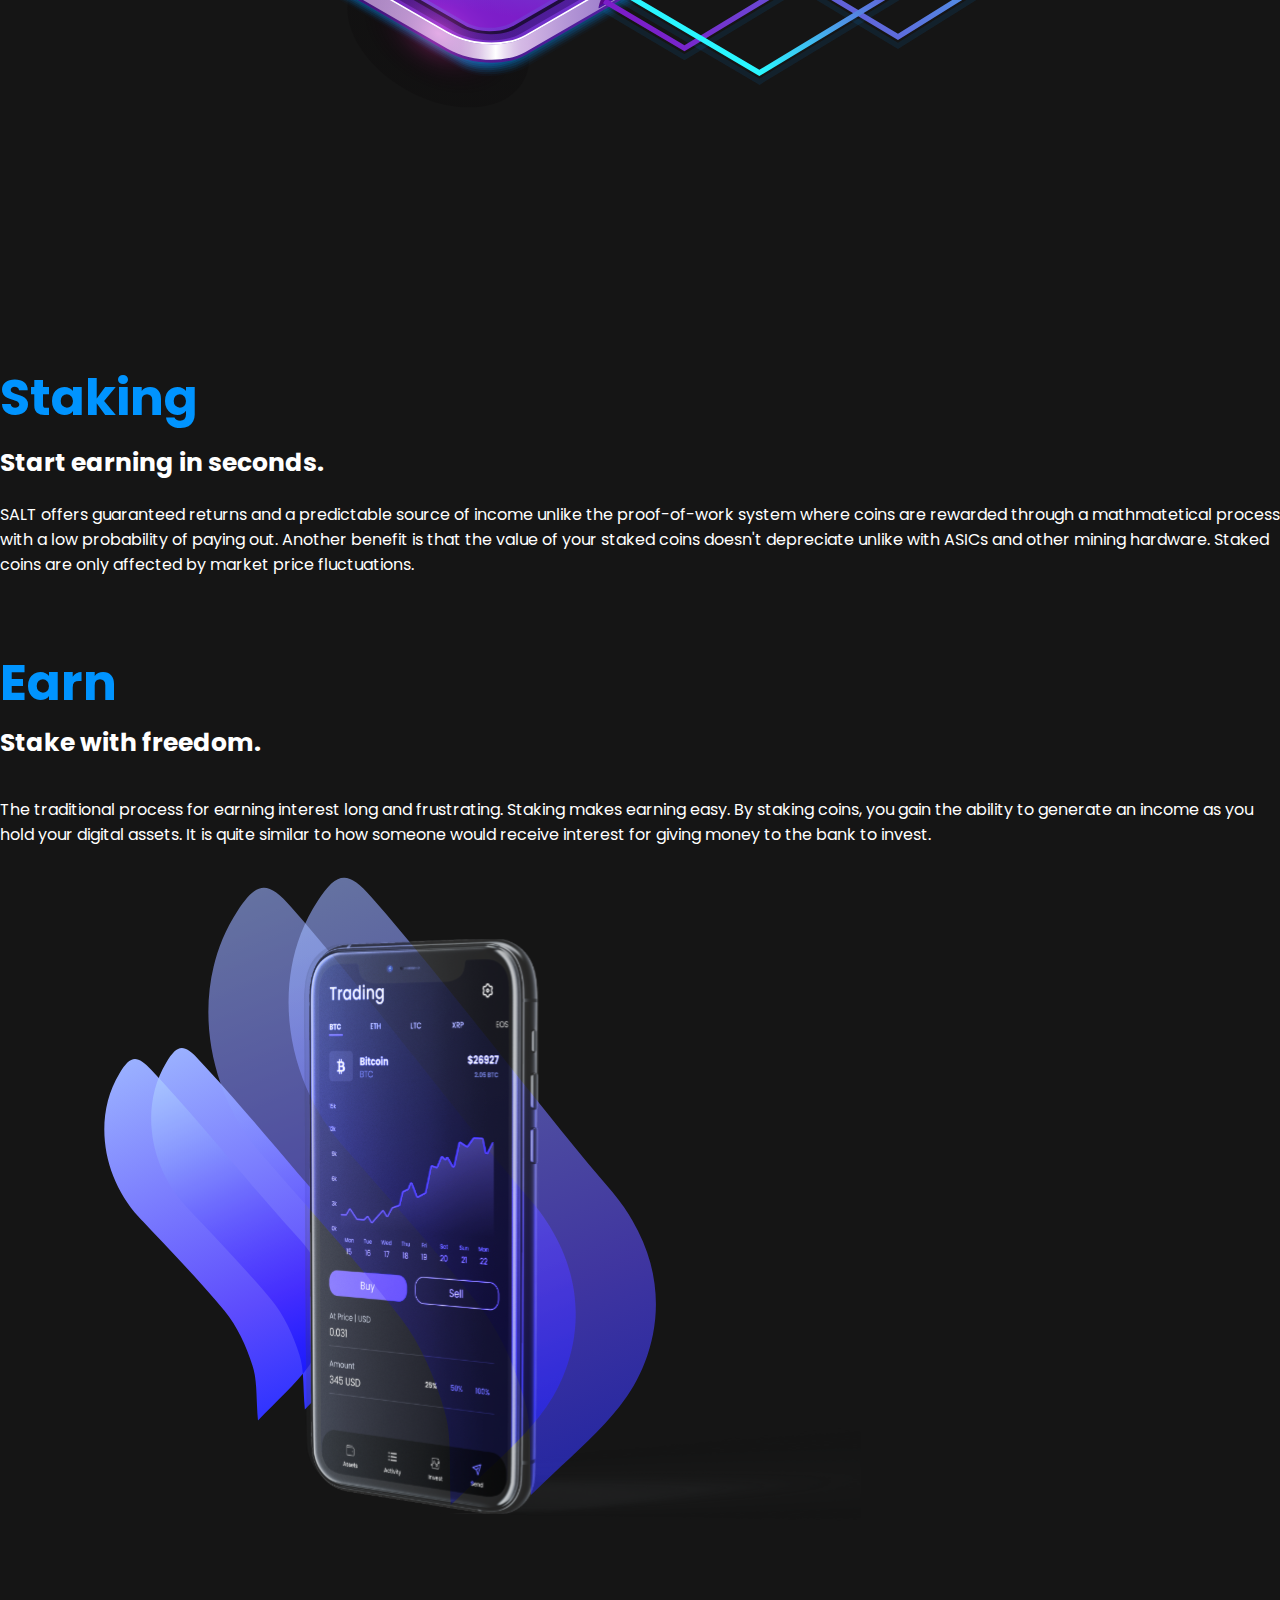
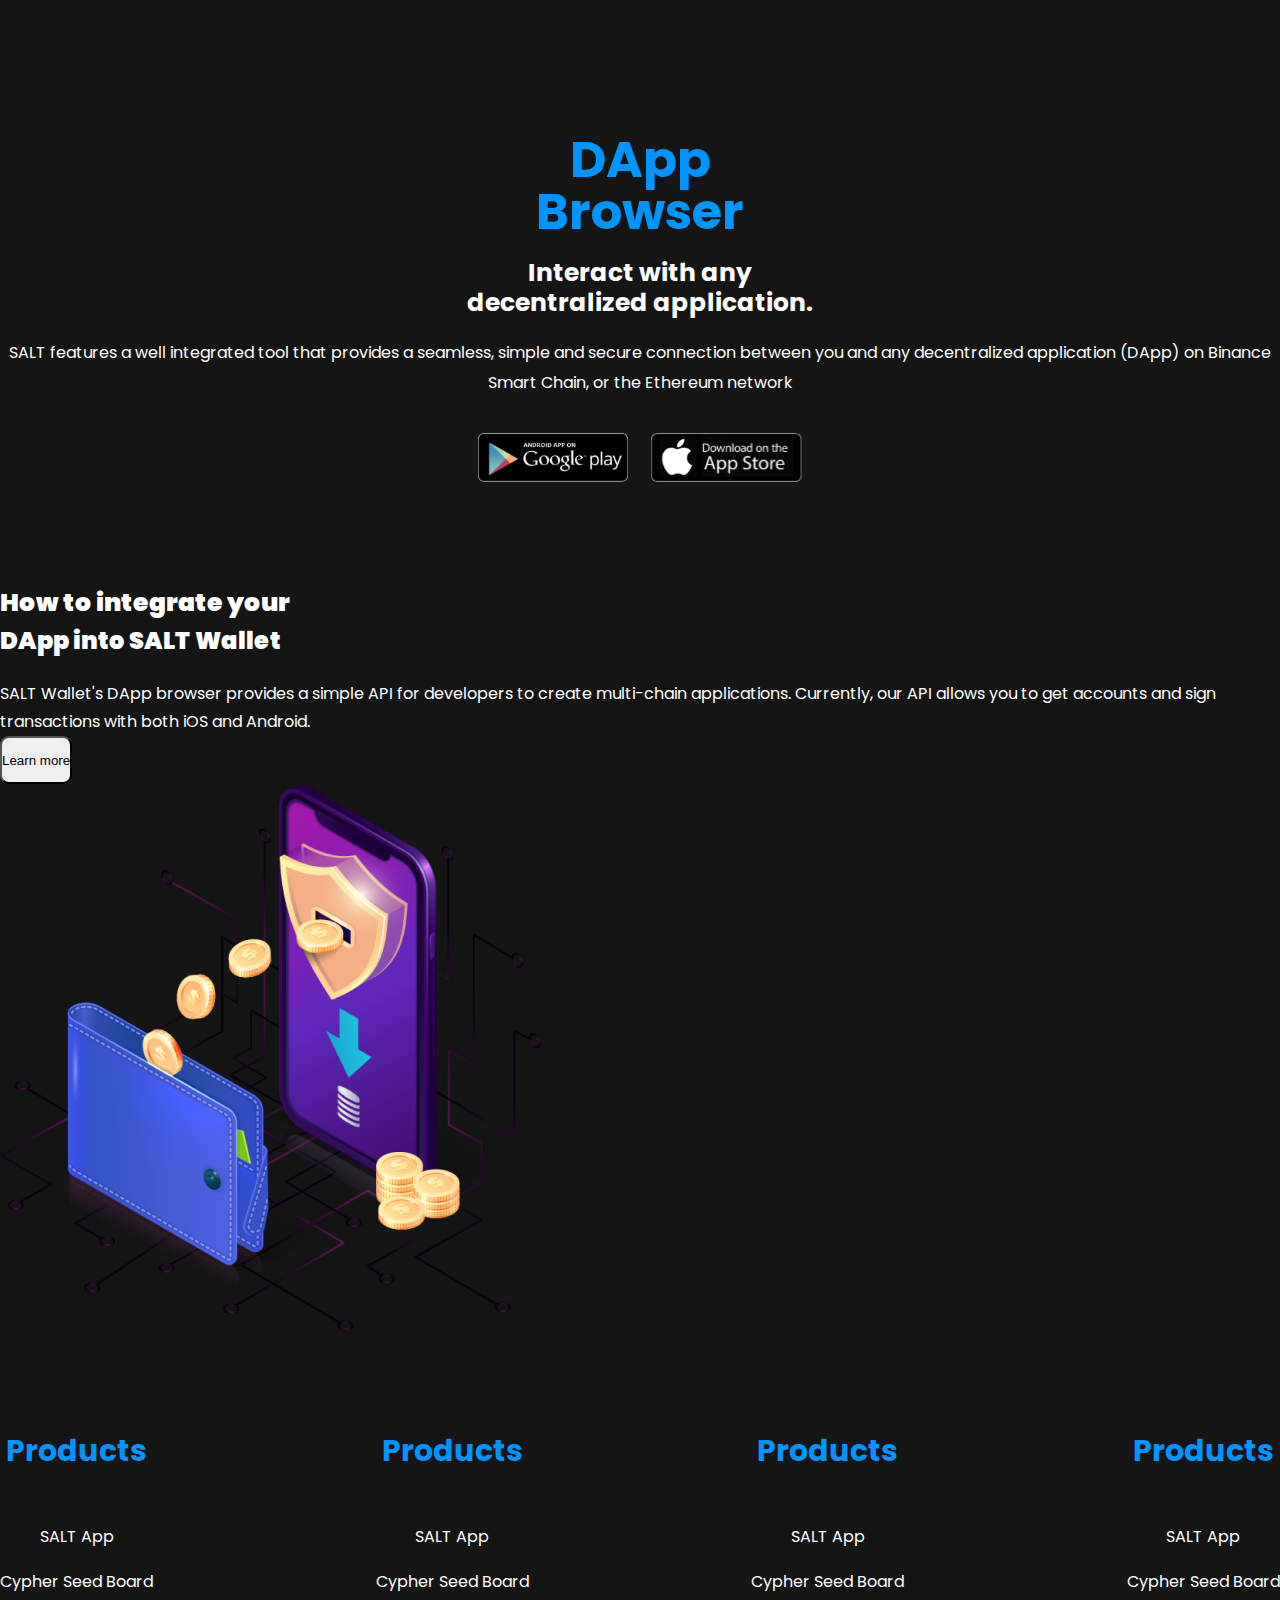
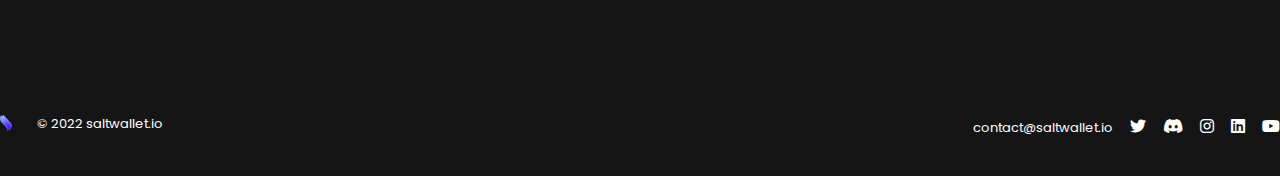
==== commit 795d7912: "Footer-section-is-completed" ====
--- a/Assets/index.html
+++ b/Assets/index.html
@@ -5,15 +5,15 @@
     <meta charset="UTF-8">
     <meta name="viewport" content="width=device-width, initial-scale=1.0">
     <title>SALT Wallet - Privacy first DeFi crypto wallet</title>
+    <link rel="stylesheet" href="https://cdnjs.cloudflare.com/ajax/libs/font-awesome/6.4.2/css/all.min.css">
     <link href="https://cdn.jsdelivr.net/npm/bootstrap@5.0.2/dist/css/bootstrap.min.css" rel="stylesheet"
-        integrity="sha384-EVSTQN3/azprG1Anm3QDgpJLIm9Nao0Yz1ztcQTwFspd3yD65VohhpuuCOmLASjC" crossorigin="anonymous">
+    integrity="sha384-EVSTQN3/azprG1Anm3QDgpJLIm9Nao0Yz1ztcQTwFspd3yD65VohhpuuCOmLASjC" crossorigin="anonymous">
     <link rel="preconnect" href="https://fonts.googleapis.com">
     <link rel="preconnect" href="https://fonts.gstatic.com" crossorigin>
     <link href="https://fonts.googleapis.com/css2?family=Poppins:wght@200;300;400;500;800&display=swap"
-        rel="stylesheet">
+    rel="stylesheet">
     <link rel="stylesheet" href="./CSS/style.css">
 </head>
-
 <body>
     <!-- header section started -->
     <header>
@@ -370,6 +370,7 @@
         </div>
     </section>
     <!-- browser section closed -->
+    <!-- coin section started -->
     <section class="earn">
         <div class="container">
             <div class="row align-items-center">
@@ -390,7 +391,8 @@
                             applications. Currently, our API allows you to get accounts and sign transactions with both
                             iOS and Android.
                         </p>
-                        <button style="height: 48px; border-radius: 9px;" class="btn btn-primary" type="submit">Learn more</button>
+                        <button style="height: 48px; border-radius: 9px;" class="btn btn-primary" type="submit">Learn
+                            more</button>
                     </div>
                 </div>
                 <div class="col-lg-6">
@@ -401,93 +403,141 @@
             </div>
         </div>
     </section>
-    <section class="section">
-        <div class="container">
-            <div class="row justify-content-center">
-                <div class="col-lg-4">
-                    <h2 class="sec-heading">Frequently asked questions</h2>
-                </div>
-            </div>
+    <!-- coin section closed -->
+    <!-- footer section started -->
+    <footer>
+        <div class="container">
             <div class="row">
                 <div class="col-lg-12">
-                    <div class="faq-list">
-                        <div class="accordion" id="accordionExample">
-                            <div class="accordion-item">
-                                <h2 class="accordion-header" id="headingOne">
-                                    <button class="accordion-button" type="button" data-bs-toggle="collapse"
-                                        data-bs-target="#collapseOne" aria-expanded="true" aria-controls="collapseOne">
-                                        What are network fees?
-                                    </button>
-                                </h2>
-                                <div id="collapseOne" class="accordion-collapse collapse show"
-                                    aria-labelledby="headingOne" data-bs-parent="#accordionExample">
-                                    <div class="accordion-body">
-                                        <p>
-                                            Every time you send any cryptocurrency, from your address to another, you
-                                            incur
-                                            a Network Transaction fee, also referred to as a Network fee. Making trades
-                                            on
-                                            exchanges also require fees for every buy or sell transaction.
-                                        </p>
-
-                                        <p>
-                                            The actual fee you pay will vary according to the network you use. For
-                                            example,
-                                            a Bitcoin transaction will have a different fee in comparison to
-                                            transactions
-                                            placed on the Bitcoin Cash, Ethereum or Litecoin network. There are even
-                                            tokens
-                                            that require a secondary or “gas” token to pay the network fees.
-                                        </p>
-                                    </div>
-                                </div>
+                    <div class="footer-box-content">
+                        <div class="footer-box">
+                            <div class="footer-links-1">
+                                <h4 class="footer-h">
+                                    Products
+                                </h4>
+                                <ul class="footer-nav">
+                                    <li>
+                                        <a href="#">
+                                            SALT App
+                                        </a>
+                                    </li>
+                                    <li>
+                                        <a href="#">
+                                            Cypher Seed Board
+                                        </a>
+                                    </li>
+                                </ul>
                             </div>
-                            <div class="accordion-item">
-                                <h2 class="accordion-header" id="headingTwo">
-                                    <button class="accordion-button collapsed" type="button" data-bs-toggle="collapse"
-                                        data-bs-target="#collapseTwo" aria-expanded="false" aria-controls="collapseTwo">
-                                        Best pactices for storing your recovery phrase
-                                    </button>
-                                </h2>
-                                <div id="collapseTwo" class="accordion-collapse collapse" aria-labelledby="headingTwo"
-                                    data-bs-parent="#accordionExample">
-                                    <div class="accordion-body">
-                                        <p>
-                                            Lorem ipsum dolor sit amet, consectetur adipisicing elit. Quidem blanditiis
-                                            eveniet expedita quod placeat officiis ratione ducimus a nesciunt soluta,
-                                            eum necessitatibus aliquid nisi debitis reiciendis. Eos modi nisi libero?
-                                        </p>
-                                    </div>
-                                </div>
+                        </div>
+                        <div class="footer-box">
+                            <div class="footer-links">
+                                <h4 class="footer-h">
+                                    Products
+                                </h4>
+                                <ul class="footer-nav">
+                                    <li>
+                                        <a href="#">
+                                            SALT App
+                                        </a>
+                                    </li>
+                                    <li>
+                                        <a href="#">
+                                            Cypher Seed Board
+                                        </a>
+                                    </li>
+                                </ul>
                             </div>
-
-                            <div class="accordion-item">
-                                <h2 class="accordion-header" id="headingTwo">
-                                    <button class="accordion-button collapsed" type="button" data-bs-toggle="collapse"
-                                        data-bs-target="#collapseThree" aria-expanded="false"
-                                        aria-controls="collapseThree">
-                                        Best pactices for storing your recovery phrase
-                                    </button>
-                                </h2>
-                                <div id="collapseThree" class="accordion-collapse collapse" aria-labelledby="headingTwo"
-                                    data-bs-parent="#accordionExample">
-                                    <div class="accordion-body">
-                                        <p>
-                                            Lorem ipsum dolor sit amet, consectetur adipisicing elit. Quidem blanditiis
-                                            eveniet expedita quod placeat officiis ratione ducimus a nesciunt soluta,
-                                            eum necessitatibus aliquid nisi debitis reiciendis. Eos modi nisi libero?
-                                        </p>
-                                    </div>
-                                </div>
+                        </div>
+                        <div class="footer-box">
+                            <div class="footer-links">
+                                <h4 class="footer-h">
+                                    Products
+                                </h4>
+                                <ul class="footer-nav">
+                                    <li>
+                                        <a href="#">
+                                            SALT App
+                                        </a>
+                                    </li>
+                                    <li>
+                                        <a href="#">
+                                            Cypher Seed Board
+                                        </a>
+                                    </li>
+                                </ul>
                             </div>
                         </div>
-                    </div>
-                </div>
-            </div>
-        </div>
-    </section>
+                        <div class="footer-box">
+                            <div class="footer-links">
+                                <h4 class="footer-h">
+                                    Products
+                                </h4>
+                                <ul class="footer-nav">
+                                    <li>
+                                        <a href="#">
+                                            SALT App
+                                        </a>
+                                    </li>
+                                    <li>
+                                        <a href="#">
+                                            Cypher Seed Board
+                                        </a>
+                                    </li>
+                                </ul>
+                            </div>
+                        </div>
+                    </div>
+                    <div class="bottom-bar">
+                        <div class="copy-right" style="display: flex;">
+                            <div class="footer-logo">
+                                <img src="./Images/footer-logo.png" alt="Salt-Logo">
+                            </div>
+                            <p class="footer-para">
+                                © 2022 saltwallet.io
+                            </p>
+                        </div>
+                        <div class="footer-social"  >
+                            <ul class="footer-list">
+                                <li>
+                                    <a href="#" style="font-size: 13px;">
+                                        contact@saltwallet.io
+                                    </a>
+                                </li>
+                                <li>
+                                    <a href="#">
+                                        <i class="fa-brands fa-twitter"></i>
+                                    </a>
+                                </li>
+                                <li>
+                                    <a href="#">
+                                        <i class="fa-brands fa-discord"></i>
+                                    </a>
+                                </li>
+                                <li>
+                                    <a href="#">
+                                        <i class="fa-brands fa-instagram"></i>
+                                    </a>
+                                </li>
+                                <li>
+                                    <a href="#">
+                                        <i class="fa-brands fa-linkedin"></i>
+                                    </a>
+                                </li>
+                                <li>
+                                    <a href="#">
+                                        <i class="fa-brands fa-youtube"></i>
+                                    </a>
+                                </li>
+                            </ul>
+                        </div>
+                    </div>
+                </div>
+            </div>
+        </div>
+    </footer>
+    <!-- footer section closed -->
     <script src="https://cdn.jsdelivr.net/npm/bootstrap@5.0.2/dist/js/bootstrap.bundle.min.js"
-    integrity="sha384-MrcW6ZMFYlzcLA8Nl+NtUVF0sA7MsXsP1UyJoMp4YLEuNSfAP+JcXn/tWtIaxVXM"
-    crossorigin="anonymous"></script>
+        integrity="sha384-MrcW6ZMFYlzcLA8Nl+NtUVF0sA7MsXsP1UyJoMp4YLEuNSfAP+JcXn/tWtIaxVXM"
+        crossorigin="anonymous"></script>
 </body>
 </html>--- a/Assets/CSS/style.css
+++ b/Assets/CSS/style.css
@@ -29,7 +29,7 @@
 }
 .header-list a:hover{
     color: #0094ff;
-    transition: all 0.4s ease-in;
+    transition: all 0.5s ease-in;
 }
 .header-list{
     display: flex;
@@ -191,6 +191,14 @@
     padding-top: 15px;
 }
 /* browser section closed */
+/* coin section started */
+footer{
+    padding-bottom: 37px;
+    padding-top: 20px;
+}
+footer a:hover{
+    transition: all 0.5s ease-in;
+}
 .coin-content{
     line-height: 28px;
 }
@@ -200,44 +208,37 @@
 .coin-content h2{
     padding-bottom: 25px;
 }
-
-.faq-list .accordion-button{
-    background-color: transparent;
-    box-shadow: none;
-    color: #fff;
-}
-.faq-list .accordion-item{
-    background-color: transparent;
-    border: none;
-    border-bottom: 2px solid #0094FF;
-}
-.faq-list .accordion-button::after{
-    content: '+';
-    background-image: none;
-}
-.faq-list .accordion-button:not(.collapsed)::after{
-    content: '-';
-}
-.faq-list .accordion-item:last-of-type{
-    border-radius: 0;
-}
-.faq-list .accordion-button{
-    background-color: transparent;
-    box-shadow: none;
-    color: #fff;
-}
-.faq-list .accordion-item{
-    background-color: transparent;
-    border: none;
-    border-bottom: 2px solid #0094FF;
-}
-.faq-list .accordion-button::after{
-    content: '+';
-    background-image: none;
-}
-.faq-list .accordion-button:not(.collapsed)::after{
-    content: '-';
-}
-.faq-list .accordion-item:last-of-type{
-    border-radius: 0;
-}+/* coin section closed */
+/* footer section started */
+.footer-h{
+    color: #0094FF;
+    margin-bottom: 50px;
+    font-size: 30px;
+}
+.footer-nav li a{
+    margin-bottom: 20px;
+    display: block;
+}
+.footer-nav li a:hover{
+    transition: all 0.5s ease-in;
+}
+.footer-box-content{
+    display: flex;
+    justify-content: space-between;
+    align-items: center;
+    text-align: center;
+}
+.bottom-bar{
+    display: flex;
+    justify-content: space-between;
+    margin-top: 100px;
+}
+.footer-para{
+    font-size: 13px;
+    margin: 0 0 0 25px;
+}
+.footer-list li{
+    display: inline-block;
+    margin-left: 13px;
+}
+/* footer section closed */